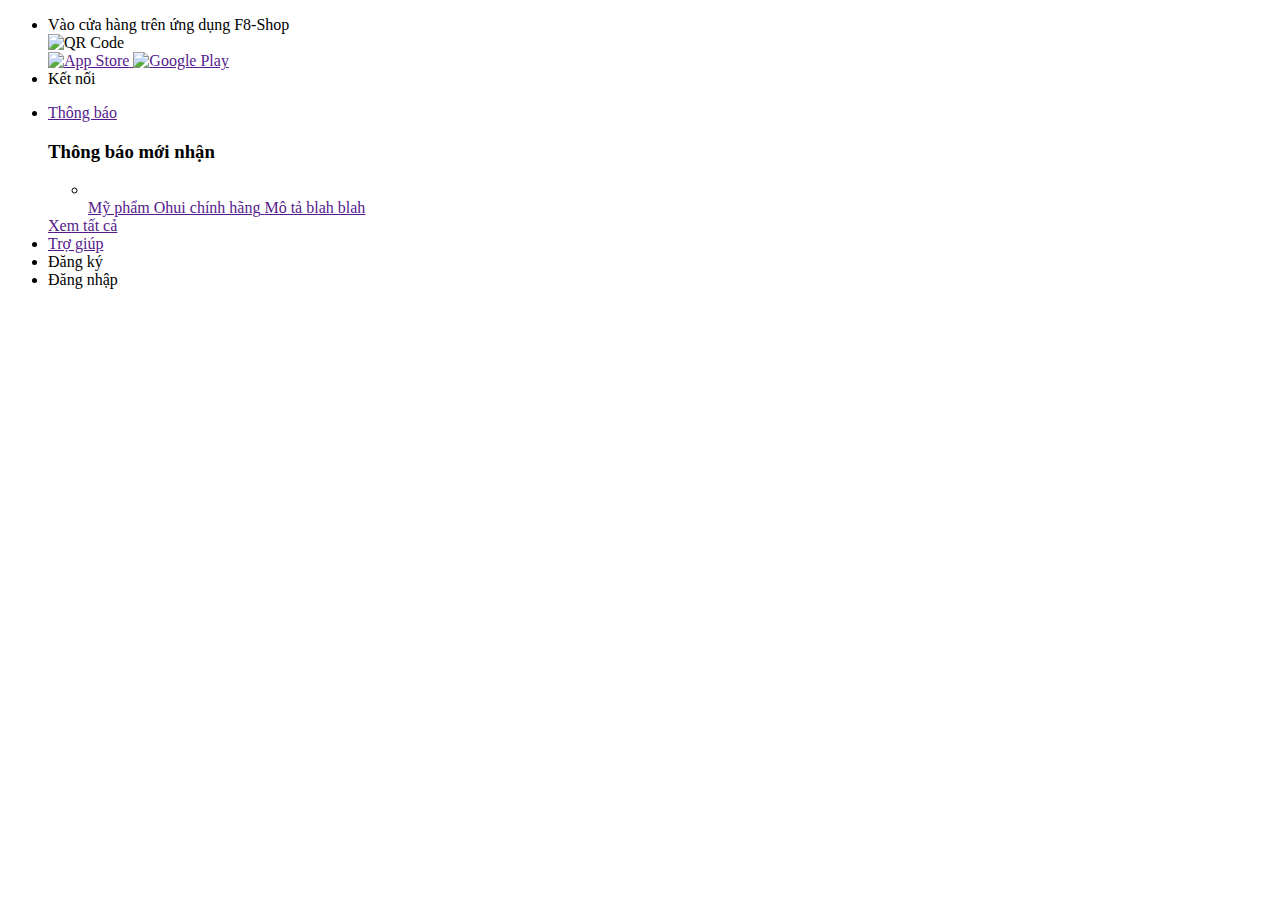
==== Shopee/index.html @ b5062e7a "Add files via upload" ====
<!DOCTYPE html>
<html lang="en">

<head>
    <meta charset="UTF-8">
    <meta http-equiv="X-UA-Compatible" content="IE=edge">
    <meta name="viewport" content="width=device-width, initial-scale=1.0">
    <title>Document</title>
    <link rel="stylesheet" href="https://cdnjs.cloudflare.com/ajax/libs/normalize/8.0.1/normalize.min.css"
        integrity="sha512-NhSC1YmyruXifcj/KFRWoC561YpHpc5Jtzgvbuzx5VozKpWvQ+4nXhPdFgmx8xqexRcpAglTj9sIBWINXa8x5w=="
        crossorigin="anonymous" referrerpolicy="no-referrer" />
    <link rel="preconnect" href="https://fonts.googleapis.com">
    <link rel="preconnect" href="https://fonts.gstatic.com" crossorigin>
    <link href="https://fonts.googleapis.com/css2?family=Roboto:wght@300;400;500;700&display=swap" rel="stylesheet">
    <link rel="stylesheet" href="./assests/fonts/fontawesome-free-6.1.2-web/css/all.css">
    <link rel="stylesheet" href="./assests/css/main.css">
    <link rel="stylesheet" href="./assests/css/base.css">
</head>

<body>
    <div class="app">
        <header class="header">
            <div class="grid">
                <nav class="header__navbar">
                    <ul class="header__navbar-list">
                        <li class="header__navbar-item header__navbar-item--has-qr header__navbar-item--separate">
                            Vào cửa hàng trên ứng dụng F8-Shop
                            <div class="header__qr">
                                <img src="./assests/img/qr_code.png" alt="QR Code" class="header__qr-img">

                                <div class="header__qr-apps">
                                    <a href="" class="header__qr-link">
                                        <img src="./assests/img/app_store.png" alt="App Store"
                                            class="header__qr-download-img">
                                    </a>
                                    <a href="" class="header__qr-link">
                                        <img src="./assests/img/google_play.png" alt="Google Play"
                                            class="header__qr-download-img">
                                    </a>
                                </div>
                            </div>
                        </li>
                        <li class="header__navbar-item">
                            <span class="header__navbar-title--no-pointer">Kết nối</span>
                            <a href="" class="header__navbar-icon-link">
                                <i class="header__navbar-icon fa-brands fa-facebook"></i>
                            </a>
                            <a href="" class="header__navbar-icon-link">
                                <i class="header__navbar-icon fa-brands fa-instagram"></i>
                            </a>
                        </li>
                    </ul>

                    <ul class="header__navbar-list">
                        <li class="header__navbar-item">
                            <a href="" class="header__navbar-item-link">
                                <i class="header__navbar-icon fa-solid fa-bell"></i>
                                Thông báo
                            </a>
                            <div class="header__notify">
                                <header class="header__notify-header">
                                    <h3>Thông báo mới nhận</h3>
                                </header>
                                <ul class="header__notify-list">
                                    <li class="header__notify-item header__notify-item--viewed">
                                        <a href="" class="header__notify-link">
                                            <img src="https://ohuihouse.com/wp-content/uploads/2022/05/E67E9FB6-C503-4767-A9C8-163BA6B793F6.jpeg"
                                                alt="" class="header__notify-img">
                                            <div class="header__notify-info">
                                                <span class="header__notify-name">Mỹ phẩm Ohui chính hãng</span>
                                                <span class="header__notify-description">Mô tả blah blah</span>
                                            </div>
                                        </a>
                                    </li>
                                </ul>
                                <footer class="header__notify-footer">
                                    <a href="" class="header__notify-footer-btn">Xem tất cả</a>
                                </footer>
                            </div>
                        </li>
                        <li class="header__navbar-item">
                            <a href="" class="header__navbar-item-link">
                                <i class="header__navbar-icon fa-solid fa-circle-question"></i>
                                Trợ giúp
                            </a>
                        </li>
                        <li class="header__navbar-item header__navbar-item--strong header__navbar-item--separate">
                            Đăng ký
                        </li>
                        <li class="header__navbar-item header__navbar-item--strong">
                            Đăng nhập
                        </li>
                    </ul>
                </nav>
            </div>
        </header>

        <div class="container">

        </div>

        <footer class="footer">

        </footer>
    </div>
</body>

</html>
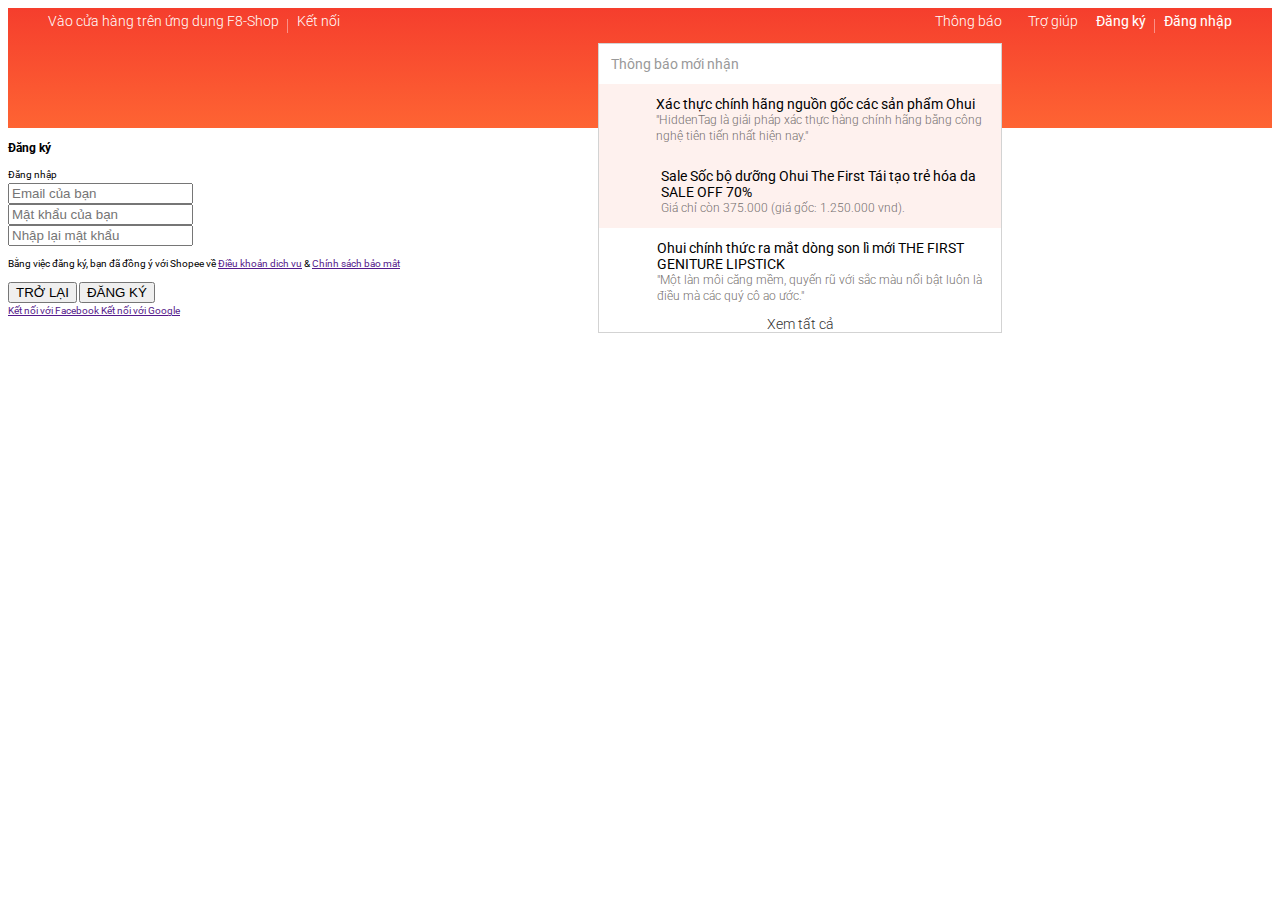
==== commit 6c702038: "Add files via upload" ====
--- a/Shopee/index.html
+++ b/Shopee/index.html
@@ -52,7 +52,7 @@
                     </ul>
 
                     <ul class="header__navbar-list">
-                        <li class="header__navbar-item">
+                        <li class="header__navbar-item header__navbar-item--has-notify">
                             <a href="" class="header__navbar-item-link">
                                 <i class="header__navbar-icon fa-solid fa-bell"></i>
                                 Thông báo
@@ -67,8 +67,34 @@
                                             <img src="https://ohuihouse.com/wp-content/uploads/2022/05/E67E9FB6-C503-4767-A9C8-163BA6B793F6.jpeg"
                                                 alt="" class="header__notify-img">
                                             <div class="header__notify-info">
-                                                <span class="header__notify-name">Mỹ phẩm Ohui chính hãng</span>
-                                                <span class="header__notify-description">Mô tả blah blah</span>
+                                                <span class="header__notify-name">Xác thực chính hãng nguồn gốc các sản
+                                                    phẩm Ohui</span>
+                                                <span class="header__notify-description">"HiddenTag là giải pháp xác
+                                                    thực hàng chính hãng bằng công nghệ tiên tiến nhất hiện nay."</span>
+                                            </div>
+                                        </a>
+                                    </li>
+                                    <li class="header__notify-item header__notify-item--viewed">
+                                        <a href="" class="header__notify-link">
+                                            <img src="https://ohuihouse.com/wp-content/uploads/2022/05/E67E9FB6-C503-4767-A9C8-163BA6B793F6.jpeg"
+                                                alt="" class="header__notify-img">
+                                            <div class="header__notify-info">
+                                                <span class="header__notify-name">Sale Sốc bộ dưỡng Ohui The First Tái
+                                                    tạo trẻ hóa da SALE OFF 70%</span>
+                                                <span class="header__notify-description">Giá chỉ còn 375.000 (giá gốc:
+                                                    1.250.000 vnd).</span>
+                                            </div>
+                                        </a>
+                                    </li>
+                                    <li class="header__notify-item">
+                                        <a href="" class="header__notify-link">
+                                            <img src="https://ohuihouse.com/wp-content/uploads/2022/05/E67E9FB6-C503-4767-A9C8-163BA6B793F6.jpeg"
+                                                alt="" class="header__notify-img">
+                                            <div class="header__notify-info">
+                                                <span class="header__notify-name">Ohui chính thức ra mắt dòng son lì mới
+                                                    THE FIRST GENITURE LIPSTICK</span>
+                                                <span class="header__notify-description">"Một làn môi căng mềm, quyến rũ
+                                                    với sắc màu nổi bật luôn là điều mà các quý cô ao ước."</span>
                                             </div>
                                         </a>
                                     </li>
@@ -103,6 +129,63 @@
 
         </footer>
     </div>
+
+    <div class="modal">
+        <div class="modal__overlay"></div>
+
+        <div class="modal__body">
+            <div class="auth-form">
+                <div class="auth-form__container">
+                    <div class="auth-form__header">
+                        <h3 class="auth-form__heading">Đăng ký</h3>
+                        <span class="auth-form__switch-btn">Đăng nhập</span>
+                    </div>
+
+                    <div class="auth-form__form">
+                        <div class="auth-form__group">
+                            <input type="email" class="auth-form__input" placeholder="Email của bạn">
+                        </div>
+                        <div class="auth-form__group">
+                            <input type="password" class="auth-form__input" class="auth-form__input"
+                                placeholder="Mật khẩu của bạn">
+                        </div>
+                        <div class="auth-form__group">
+                            <input type="password" class="auth-form__input" placeholder="Nhập lại mật khẩu">
+                        </div>
+                    </div>
+
+                    <div class="auth-form__aside">
+                        <p class="auth-form__policy-text">
+                            Bằng việc đăng ký, bạn đã đồng ý với Shopee về
+                            <a href="" class="auth-form__text-link">Điều khoản dịch vụ</a> &
+                            <a href="" class="auth-form__text-link">Chính sách bảo mật</a>
+                        </p>
+                    </div>
+
+                    <div class="auth-form__controls">
+                        <button class="btn auth-form__controls-back btn--normal">TRỞ LẠI</button>
+                        <button class="btn btn--primary">ĐĂNG KÝ</button>
+                    </div>
+                </div>
+
+                <div class="auth-form__socials">
+                    <a href="" class="auth-form__socials--facebook btn btn--size-s btn--with-icon">
+                        <i class="auth-form__socials-icon fa-brands fa-square-facebook"></i>
+                        <span class="auth-form__socials-title">
+                            Kết nối với Facebook
+                        </span>
+                    </a>
+                    <a href="" class="auth-form__socials--google btn btn--size-s btn--with-icon">
+                        <i class="auth-form__socials-icon fa-brands fa-google"></i>
+                        <span class="auth-form__socials-title">
+                            Kết nối với Google
+                        </span>
+                    </a>
+                </div>
+            </div>
+        </div>
+    </div>
+    </div>
 </body>
 
 </html>--- a/Shopee/assests/css/main.css
+++ b/Shopee/assests/css/main.css
@@ -0,0 +1,200 @@
+.header {
+    height: 120px;
+    background-image: linear-gradient(0, #fe6433, #f53e2d);
+}
+
+.header__navbar {
+    display: flex;
+    justify-content: space-between;
+}
+
+.header__navbar-list {
+    list-style: none;
+    padding-left: 0;
+    margin-top: 4px;
+}
+
+.header__navbar-item {
+    margin: 0 8px;
+    position: relative;
+    min-height: 26px;
+}
+
+.header__navbar-item--has-qr:hover .header__qr {
+    display: block;
+}
+
+.header__navbar-item,
+.header__navbar-item-link {
+    display: inline-block;
+    font-size: 1.4rem;
+    color: var(--white-color);
+    text-decoration: none;
+    font-weight: 300;
+}
+
+.header__navbar-item:hover,
+.header__navbar-icon:hover,
+.header__navbar-item-link:hover {
+    cursor: pointer;
+    color: rgba(255, 255, 255, 0.7);
+}
+
+.header__navbar-item,
+.header__navbar-item-link,
+.header__navbar-icon-link {
+    display: inline-block;
+    align-items: center;
+}
+
+.header__navbar-item--strong {
+    font-weight: 420;
+}
+
+.header__navbar-item--separate::after {
+    content: "";
+    display: block;
+    position: absolute;
+    border-left: 1px solid #FB9086;
+    height: 14px;
+    right: -9px;
+    top: 50%;
+    transform: translateY(-50%);
+}
+
+.header__navbar-icon-link,
+.header__navbar-icon-link {
+    color: var(--white-color);
+    text-decoration: none;
+}
+
+.header__navbar-icon {
+    font-size: 1.8rem;
+    margin: 0 4px;
+}
+
+.header__navbar-title--no-pointer {
+    cursor: text;
+    color: var(--white-color);
+}
+
+.header__qr {
+    background-color: var(--white-color);
+    width: 186px;
+    position: absolute;
+    left: 0;
+    top: 118%;
+    padding: 8px;
+    border-radius: 2px;
+    display: none;
+    animation: fadeIn ease-in 0.3s;
+}
+
+.header__qr:before {
+    position: absolute;
+    left: 0;
+    top: -16px;
+    width: 100%;
+    height: 20px;
+    content: "";
+    display: block;
+}
+
+.header__qr-img {
+    width: 100%;
+}
+
+.header__qr-apps {
+    display: flex;
+    justify-content: space-between;
+}
+
+.header__qr-link:nth-child(1) {
+    margin-left: 11px;
+}
+
+.header__qr-link:nth-child(2) {
+    margin-right: 11px;
+}
+
+.header__qr-download-img {
+    height: 16px;
+}
+
+.header__notify {
+    position: absolute;
+    right: 0;
+    top: 118%;
+    width: 404px;
+    border: 1px solid #d3d3d3;
+    background-color: var(--white-color);
+}
+
+.header__notify-header {
+    height: 40px;
+    background-color: var(--white-color);
+}
+
+.header__notify-header h3 {
+    color: #999;
+    margin: 0 0 0 12px;
+    font-weight: 400;
+    font-size: 1.4rem;
+    line-height: 40px;
+}
+
+.header__notify-list {
+    padding-left: 0;
+}
+
+.header__notify-item {
+    display: flex;
+}
+
+.header__notify-item:hover {
+    background-color: #f7f7f7;
+}
+
+.header__notify-item--viewed {
+    background-color: rgba(238, 75, 43, 0.08);
+}
+
+.header__notify-link {
+    display: flex;
+    width: 100%;
+    padding: 12px;
+    text-decoration: none;
+}
+
+.header__notify-img {
+    width: 48px;
+    object-fit: contain;
+}
+
+.header__notify-info {
+    margin-left: 12px;
+}
+
+.header__notify-name {
+    display: block;
+    font-size: 1.4rem;
+    color: var(--black-color);
+    font-weight: 400;
+}
+
+.header__notify-description {
+    display: block;
+    font-size: 1.2rem;
+    line-height: 1.6rem;
+    color: #756f6e;
+}
+
+.header__notify-footer {
+    text-align: center;
+}
+
+.header__notify-footer-btn {
+    text-decoration: none;
+    color: var(--text-color);
+    padding: 16px 16px;
+}--- a/Shopee/assests/css/base.css
+++ b/Shopee/assests/css/base.css
@@ -0,0 +1,42 @@
+:root {
+    --primary-color: #ee4d2d;
+    --white-color: #fff;
+    --black-color: #000;
+    --text-color: #333;
+}
+
+* {
+    box-sizing: inherit;
+}
+
+html {
+    font-size: 62.5%;
+    line-height: 1.6rem;
+    font-family: 'Roboto', sans-serif;
+    box-sizing: border-box;
+}
+
+.grid {
+    width: 1200px;
+    max-width: 100%;
+    margin: 0 auto;
+}
+
+.grid_full-width {
+    width: 100%;
+}
+
+.grid__row {
+    display: flex;
+    flex-wrap: wrap;
+}
+
+@keyframes fadeIn {
+    from {
+        opacity: 0;
+    }
+
+    to {
+        opacity: 1;
+    }
+}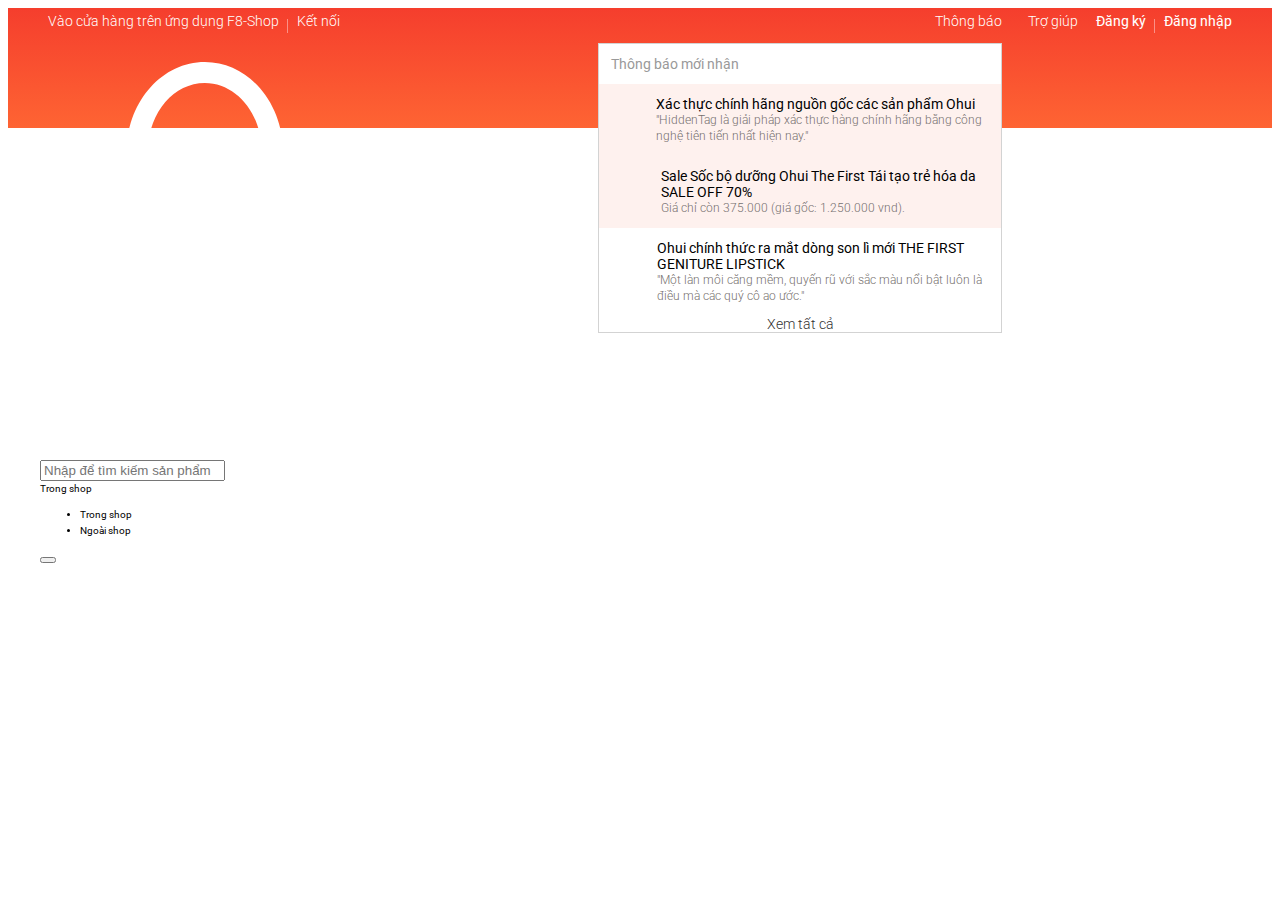
==== commit 97e0ebbb: "Add files via upload" ====
--- a/Shopee/index.html
+++ b/Shopee/index.html
@@ -118,6 +118,43 @@
                         </li>
                     </ul>
                 </nav>
+
+                <div class="header-with-search">
+                    <div class="header__logo">
+                        <svg class="header__logo-img" viewBox="0 0 192 65">
+                            <g fill-rule="evenodd">
+                                <path fill="#fff"
+                                    d="M35.6717403 44.953764c-.3333497 2.7510509-2.0003116 4.9543414-4.5823845 6.0575984-1.4379707.6145919-3.36871.9463856-4.896954.8421628-2.3840266-.0911143-4.6237865-.6708937-6.6883352-1.7307424-.7375522-.3788551-1.8370513-1.1352759-2.6813095-1.8437757-.213839-.1790053-.239235-.2937577-.0977428-.4944671.0764015-.1151823.2172535-.3229831.5286218-.7791994.45158-.6616533.5079208-.7446018.5587128-.8221779.14448-.2217688.3792333-.2411091.6107855-.0588804.0243289.0189105.0243289.0189105.0426824.0333083.0379873.0294402.0379873.0294402.1276204.0990653.0907002.0706996.14448.1123887.166248.1287205 2.2265285 1.7438508 4.8196989 2.7495466 7.4376251 2.8501162 3.6423042-.0496401 6.2615109-1.6873341 6.7308041-4.2020035.5160305-2.7675977-1.6565047-5.1582742-5.9070334-6.4908212-1.329344-.4166762-4.6895175-1.7616869-5.3090528-2.1250697-2.9094471-1.7071043-4.2697358-3.9430584-4.0763845-6.7048539.296216-3.8283059 3.8501677-6.6835796 8.340785-6.702705 2.0082079-.004083 4.0121475.4132378 5.937338 1.2244562.6816382.2873109 1.8987274.9496089 2.3189359 1.2633517.2420093.1777159.2898136.384872.1510957.60836-.0774686.12958-.2055158.3350171-.4754821.7632974l-.0029878.0047276c-.3553311.5640922-.3664286.5817134-.447952.7136572-.140852.2144625-.3064598.2344475-.5604202.0732783-2.0600669-1.3839063-4.3437898-2.0801572-6.8554368-2.130442-3.126914.061889-5.4706057 1.9228561-5.6246892 4.4579402-.0409751 2.2896772 1.676352 3.9613243 5.3858811 5.2358503 7.529819 2.4196871 10.4113092 5.25648 9.869029 9.7292478M26.3725216 5.42669372c4.9022893 0 8.8982174 4.65220288 9.0851664 10.47578358H17.2875686c.186949-5.8235807 4.1828771-10.47578358 9.084953-10.47578358m25.370857 11.57065968c0-.6047069-.4870064-1.0948761-1.0875481-1.0948761h-11.77736c-.28896-7.68927544-5.7774923-13.82058185-12.5059489-13.82058185-6.7282432 0-12.2167755 6.13130641-12.5057355 13.82058185l-11.79421958.0002149c-.59136492.0107446-1.06748731.4968309-1.06748731 1.0946612 0 .0285807.00106706.0569465.00320118.0848825H.99995732l1.6812605 37.0613963c.00021341.1031483.00405483.2071562.01173767.3118087.00170729.0236381.003628.0470614.00554871.0704847l.00362801.0782207.00405483.004083c.25545428 2.5789222 2.12707837 4.6560709 4.67201764 4.7519129l.00576212.0055872h37.4122078c.0177132.0002149.0354264.0004298.0531396.0004298.0177132 0 .0354264-.0002149.0531396-.0004298h.0796027l.0017073-.0015043c2.589329-.0706995 4.6867431-2.1768587 4.9082648-4.787585l.0012805-.0012893.0017073-.0350275c.0021341-.0275062.0040548-.0547975.0057621-.0823037.0040548-.065757.0068292-.1312992.0078963-.1964115l1.8344904-37.207738h-.0012805c.001067-.0186956.0014939-.0376062.0014939-.0565167M176.465457 41.1518926c.720839-2.3512494 2.900423-3.9186779 5.443734-3.9186779 2.427686 0 4.739107 1.6486899 5.537598 3.9141989l.054826.1556978h-11.082664l.046506-.1512188zm13.50267 3.4063683c.014933.0006399.014933.0006399.036906.0008531.021973-.0002132.021973-.0002132.044372-.0008531.53055-.0243144.950595-.4766911.950595-1.0271786 0-.0266606-.000853-.0496953-.00256-.0865936.000427-.0068251.000427-.020262.000427-.0635588 0-5.1926268-4.070748-9.4007319-9.09145-9.4007319-5.020488 0-9.091235 4.2081051-9.091235 9.4007319 0 .3871116.022399.7731567.067838 1.1568557l.00256.0204753.01408.1013102c.250022 1.8683731 1.047233 3.5831812 2.306302 4.9708108-.00064-.0006399.00064.0006399.007253.0078915 1.396026 1.536289 3.291455 2.5833031 5.393601 2.9748936l.02752.0053321v-.0027727l.13653.0228215c.070186.0119439.144211.0236746.243409.039031 2.766879.332724 5.221231-.0661182 7.299484-1.1127057.511777-.2578611.971928-.5423827 1.37064-.8429007.128211-.0968312.243622-.1904632.34346-.2781231.051412-.0452164.092372-.083181.114131-.1051493.468898-.4830897.498124-.6543572.215249-1.0954297-.31146-.4956734-.586228-.9179769-.821744-1.2675504-.082345-.1224254-.154023-.2267215-.214396-.3133151-.033279-.0475624-.033279-.0475624-.054399-.0776356-.008319-.0117306-.008319-.0117306-.013866-.0191956l-.00256-.0038391c-.256208-.3188605-.431565-.3480805-.715933-.0970445-.030292.0268739-.131624.1051493-.14997.1245582-1.999321 1.775381-4.729508 2.3465571-7.455854 1.7760208-.507724-.1362888-.982595-.3094759-1.419919-.5184948-1.708127-.8565509-2.918343-2.3826022-3.267563-4.1490253l-.02752-.1394881h13.754612zM154.831964 41.1518926c.720831-2.3512494 2.900389-3.9186779 5.44367-3.9186779 2.427657 0 4.739052 1.6486899 5.537747 3.9141989l.054612.1556978h-11.082534l.046505-.1512188zm13.502512 3.4063683c.015146.0006399.015146.0006399.037118.0008531.02176-.0002132.02176-.0002132.044159-.0008531.530543-.0243144.950584-.4766911.950584-1.0271786 0-.0266606-.000854-.0496953-.00256-.0865936.000426-.0068251.000426-.020262.000426-.0635588 0-5.1926268-4.070699-9.4007319-9.091342-9.4007319-5.020217 0-9.091343 4.2081051-9.091343 9.4007319 0 .3871116.022826.7731567.068051 1.1568557l.00256.0204753.01408.1013102c.250019 1.8683731 1.04722 3.5831812 2.306274 4.9708108-.00064-.0006399.00064.0006399.007254.0078915 1.396009 1.536289 3.291417 2.5833031 5.393538 2.9748936l.027519.0053321v-.0027727l.136529.0228215c.070184.0119439.144209.0236746.243619.039031 2.766847.332724 5.22117-.0661182 7.299185-1.1127057.511771-.2578611.971917-.5423827 1.370624-.8429007.128209-.0968312.243619-.1904632.343456-.2781231.051412-.0452164.09237-.083181.11413-.1051493.468892-.4830897.498118-.6543572.215246-1.0954297-.311457-.4956734-.586221-.9179769-.821734-1.2675504-.082344-.1224254-.154022-.2267215-.21418-.3133151-.033492-.0475624-.033492-.0475624-.054612-.0776356-.008319-.0117306-.008319-.0117306-.013866-.0191956l-.002346-.0038391c-.256419-.3188605-.431774-.3480805-.716138-.0970445-.030292.0268739-.131623.1051493-.149969.1245582-1.999084 1.775381-4.729452 2.3465571-7.455767 1.7760208-.507717-.1362888-.982582-.3094759-1.419902-.5184948-1.708107-.8565509-2.918095-2.3826022-3.267311-4.1490253l-.027733-.1394881h13.754451zM138.32144123 49.7357905c-3.38129629 0-6.14681004-2.6808521-6.23169343-6.04042014v-.31621743c.08401943-3.35418649 2.85039714-6.03546919 6.23169343-6.03546919 3.44242097 0 6.23320537 2.7740599 6.23320537 6.1960534 0 3.42199346-2.7907844 6.19605336-6.23320537 6.19605336m.00172791-15.67913203c-2.21776751 0-4.33682838.7553485-6.03989586 2.140764l-.19352548.1573553V34.6208558c0-.4623792-.0993546-.56419733-.56740117-.56419733h-2.17651376c-.47409424 0-.56761716.09428403-.56761716.56419733v27.6400724c0 .4539841.10583425.5641973.56761716.5641973h2.17651376c.46351081 0 .56740117-.1078454.56740117-.5641973V50.734168l.19352548.1573553c1.70328347 1.3856307 3.82234434 2.1409792 6.03989586 2.1409792 5.27140956 0 9.54473746-4.2479474 9.54473746-9.48802964 0-5.239867-4.2733279-9.48781439-9.54473746-9.48781439M115.907646 49.5240292c-3.449458 0-6.245805-2.7496948-6.245805-6.1425854 0-3.3928907 2.79656-6.1427988 6.245805-6.1427988 3.448821 0 6.24538 2.7499081 6.24538 6.1427988 0 3.3926772-2.796346 6.1425854-6.24538 6.1425854m.001914-15.5438312c-5.28187 0-9.563025 4.2112903-9.563025 9.4059406 0 5.1944369 4.281155 9.4059406 9.563025 9.4059406 5.281657 0 9.562387-4.2115037 9.562387-9.4059406 0-5.1946503-4.280517-9.4059406-9.562387-9.4059406M94.5919049 34.1890939c-1.9281307 0-3.7938902.6198995-5.3417715 1.7656047l-.188189.1393105V23.2574169c0-.4254677-.1395825-.5643476-.5649971-.5643476h-2.2782698c-.4600414 0-.5652122.1100273-.5652122.5643476v29.2834155c0 .443339.1135587.5647782.5652122.5647782h2.2782698c.4226187 0 .5649971-.1457701.5649971-.5647782v-9.5648406c.023658-3.011002 2.4931278-5.4412923 5.5299605-5.4412923 3.0445753 0 5.516841 2.4421328 5.5297454 5.4630394v9.5430935c0 .4844647.0806524.5645628.5652122.5645628h2.2726775c.481764 0 .565212-.0824666.565212-.5645628v-9.5710848c-.018066-4.8280677-4.0440197-8.7806537-8.9328471-8.7806537M62.8459442 47.7938061l-.0053397.0081519c-.3248668.4921188-.4609221.6991347-.5369593.8179812-.2560916.3812097-.224267.551113.1668119.8816949.91266.7358184 2.0858968 1.508535 2.8774525 1.8955369 2.2023021 1.076912 4.5810275 1.646045 7.1017886 1.6975309 1.6283921.0821628 3.6734936-.3050536 5.1963734-.9842376 2.7569891-1.2298679 4.5131066-3.6269626 4.8208863-6.5794607.4985136-4.7841067-2.6143125-7.7747902-10.6321784-10.1849709l-.0021359-.0006435c-3.7356476-1.2047686-5.4904836-2.8064071-5.4911243-5.0426086.1099976-2.4715346 2.4015793-4.3179454 5.4932602-4.4331449 2.4904317.0062212 4.6923065.6675996 6.8557356 2.0598624.4562232.2767364.666607.2256796.9733188-.172263.035242-.0587797.1332787-.2012238.543367-.790093l.0012815-.0019308c.3829626-.5500403.5089793-.7336731.5403767-.7879478.258441-.4863266.2214903-.6738208-.244985-1.0046173-.459427-.3290803-1.7535544-1.0024722-2.4936356-1.2978721-2.0583439-.8211991-4.1863175-1.2199998-6.3042524-1.1788111-4.8198184.1046878-8.578747 3.2393171-8.8265087 7.3515337-.1572005 2.9703036 1.350301 5.3588174 4.5000778 7.124567.8829712.4661613 4.1115618 1.6865902 5.6184225 2.1278667 4.2847814 1.2547527 6.5186944 3.5630343 6.0571315 6.2864205-.4192725 2.4743234-3.0117991 4.1199394-6.6498372 4.2325647-2.6382344-.0549182-5.2963324-1.0217793-7.6043603-2.7562084-.0115337-.0083664-.0700567-.0519149-.1779185-.1323615-.1516472-.1130543-.1516472-.1130543-.1742875-.1300017-.4705335-.3247898-.7473431-.2977598-1.0346184.1302162-.0346012.0529875-.3919333.5963776-.5681431.8632459">
+                                </path>
+                            </g>
+                        </svg>
+                    </div>
+
+                    <div class="header__search">
+                        <input type="text" class="header__search-input" placeholder="Nhập để tìm kiếm sản phẩm">
+                        <div class="header__search-select">
+                            <span class="header__search-select-label">Trong shop</span>
+                            <i class="header__search-select-icon fa-solid fa-angle-down"></i>
+                            <ul class="header__search-option">
+                                <li class="header__search-option-item header__search-option-item--active">
+                                    <span>Trong shop</span>
+                                    <i class="fa-solid fa-check"></i>
+                                </li>
+                                <li class="header__search-option-item">
+                                    <span>Ngoài shop</span>
+                                    <i class="fa-solid fa-check"></i>
+                                </li>
+                            </ul>
+                        </div>
+                        <button class="header__search-btn">
+                            <i class="header__search-btn-icon fa-solid fa-magnifying-glass"></i>
+                        </button>
+                    </div>
+
+                    <div class="header__cart">
+                        <i class="header__cart-icon fa-solid fa-cart-shopping"></i>
+                    </div>
+                </div>
             </div>
         </header>
 
@@ -130,7 +167,7 @@
         </footer>
     </div>
 
-    <div class="modal">
+    <!-- <div class="modal">
         <div class="modal__overlay"></div>
 
         <div class="modal__body">
@@ -163,7 +200,7 @@
                     </div>
 
                     <div class="auth-form__controls">
-                        <button class="btn auth-form__controls-back btn--normal">TRỞ LẠI</button>
+                        <button class="btn btn--normal auth-form__controls-back">TRỞ LẠI</button>
                         <button class="btn btn--primary">ĐĂNG KÝ</button>
                     </div>
                 </div>
@@ -183,9 +220,55 @@
                     </a>
                 </div>
             </div>
+
+            <div class="auth-form">
+                <div class="auth-form__container">
+                    <div class="auth-form__header">
+                        <h3 class="auth-form__heading">Đăng nhập</h3>
+                        <span class="auth-form__switch-btn">Đăng ký</span>
+                    </div>
+
+                    <div class="auth-form__form">
+                        <div class="auth-form__group">
+                            <input type="email" class="auth-form__input" placeholder="Email của bạn">
+                        </div>
+                        <div class="auth-form__group">
+                            <input type="password" class="auth-form__input" class="auth-form__input"
+                                placeholder="Mật khẩu của bạn">
+                        </div>
+                    </div>
+
+                    <div class="auth-form__aside">
+                        <div class="auth-form__help">
+                            <a href="" class="auth-form__help-link auth-form__help-link-forgot">Quên mật khẩu</a>
+                            <span class="auth-form__help-separate"></span>
+                            <a href="" class="auth-form__help-link">Cần trợ giúp?</a>
+                        </div>
+                    </div>
+
+                    <div class="auth-form__controls">
+                        <button class="btn btn--normal auth-form__controls-back">TRỞ LẠI</button>
+                        <button class="btn btn--primary">ĐĂNG NHẬP</button>
+                    </div>
+                </div>
+
+                <div class="auth-form__socials">
+                    <a href="" class="auth-form__socials--facebook btn btn--size-s btn--with-icon">
+                        <i class="auth-form__socials-icon fa-brands fa-square-facebook"></i>
+                        <span class="auth-form__socials-title">
+                            Kết nối với Facebook
+                        </span>
+                    </a>
+                    <a href="" class="auth-form__socials--google btn btn--size-s btn--with-icon">
+                        <i class="auth-form__socials-icon fa-brands fa-google"></i>
+                        <span class="auth-form__socials-title">
+                            Kết nối với Google
+                        </span>
+                    </a>
+                </div>
+            </div>
         </div>
-    </div>
-    </div>
+    </div> -->
 </body>
 
 </html>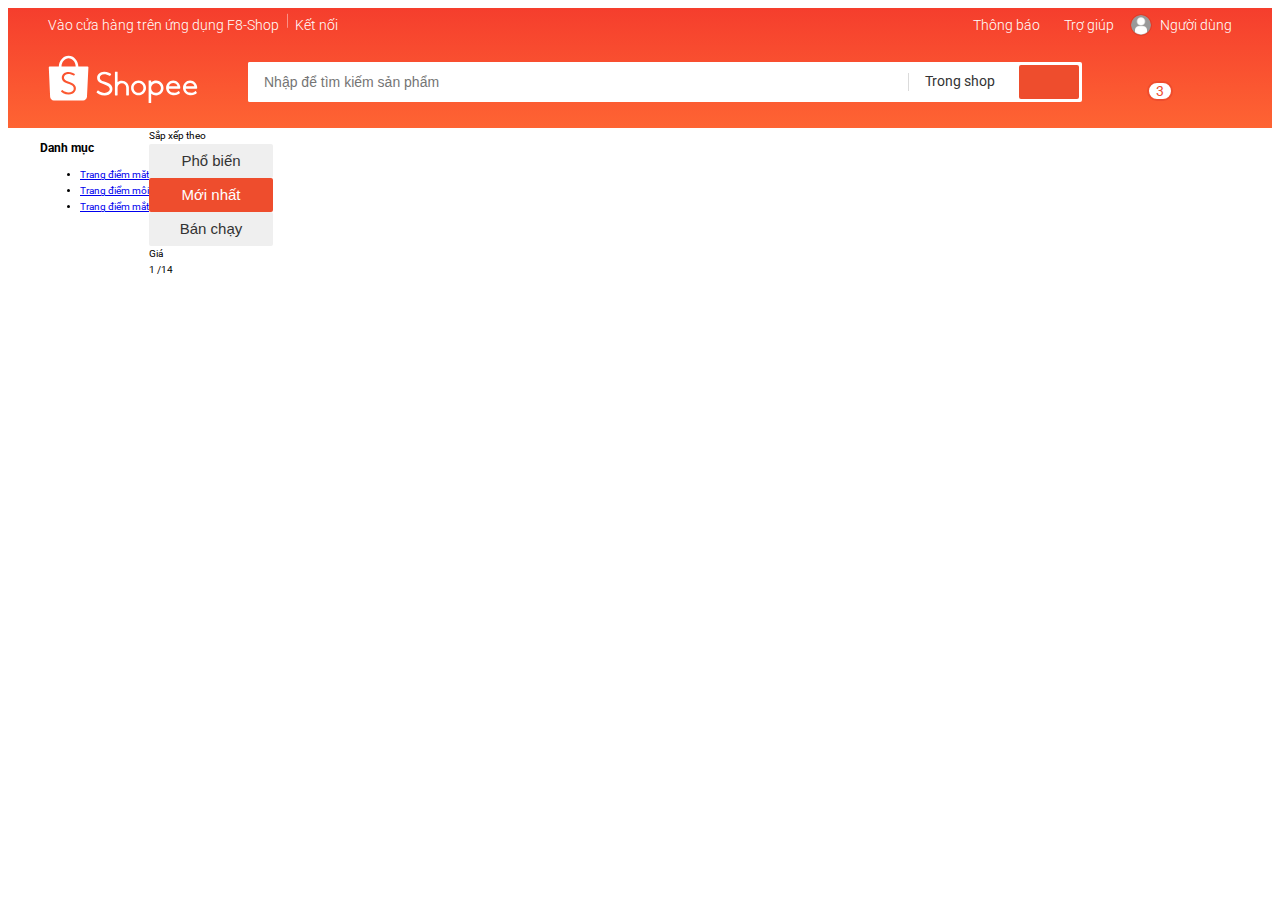
==== commit dff0bdad: "Add files via upload" ====
--- a/Shopee/index.html
+++ b/Shopee/index.html
@@ -54,7 +54,7 @@
                     <ul class="header__navbar-list">
                         <li class="header__navbar-item header__navbar-item--has-notify">
                             <a href="" class="header__navbar-item-link">
-                                <i class="header__navbar-icon fa-solid fa-bell"></i>
+                                <i class="header__navbar-icon fa-regular fa-bell"></i>
                                 Thông báo
                             </a>
                             <div class="header__notify">
@@ -110,28 +110,58 @@
                                 Trợ giúp
                             </a>
                         </li>
-                        <li class="header__navbar-item header__navbar-item--strong header__navbar-item--separate">
-                            Đăng ký
-                        </li>
-                        <li class="header__navbar-item header__navbar-item--strong">
-                            Đăng nhập
+                        <!-- <li class="header__navbar-item header__navbar-item--strong header__navbar-item--separate">Đăng
+                            ký</li>
+                        <li class="header__navbar-item header__navbar-item--strong">Đăng nhập</li> -->
+                        <li class="header__navbar-item header__navbar-user">
+                            <img src="./assests/img/user.png" alt="" class="header__navbar-user-img">
+                            <span class="header__navbar-user-name">Người dùng</span>
+                            <ul class="header__navbar-user-menu">
+                                <li class="header__navbar-user-item">
+                                    <a href="">Tài khoản của tôi</a>
+                                </li>
+                                <li class="header__navbar-user-item">
+                                    <a href="">Địa chỉ của tôi</a>
+                                </li>
+                                <li class="header__navbar-user-item">
+                                    <a href="">Đơn mua</a>
+                                </li>
+                                <li class="header__navbar-user-item header__navbar-user-item--separate">
+                                    <a href="">Đăng xuất</a>
+                                </li>
+                            </ul>
                         </li>
                     </ul>
                 </nav>
 
                 <div class="header-with-search">
                     <div class="header__logo">
-                        <svg class="header__logo-img" viewBox="0 0 192 65">
-                            <g fill-rule="evenodd">
-                                <path fill="#fff"
-                                    d="M35.6717403 44.953764c-.3333497 2.7510509-2.0003116 4.9543414-4.5823845 6.0575984-1.4379707.6145919-3.36871.9463856-4.896954.8421628-2.3840266-.0911143-4.6237865-.6708937-6.6883352-1.7307424-.7375522-.3788551-1.8370513-1.1352759-2.6813095-1.8437757-.213839-.1790053-.239235-.2937577-.0977428-.4944671.0764015-.1151823.2172535-.3229831.5286218-.7791994.45158-.6616533.5079208-.7446018.5587128-.8221779.14448-.2217688.3792333-.2411091.6107855-.0588804.0243289.0189105.0243289.0189105.0426824.0333083.0379873.0294402.0379873.0294402.1276204.0990653.0907002.0706996.14448.1123887.166248.1287205 2.2265285 1.7438508 4.8196989 2.7495466 7.4376251 2.8501162 3.6423042-.0496401 6.2615109-1.6873341 6.7308041-4.2020035.5160305-2.7675977-1.6565047-5.1582742-5.9070334-6.4908212-1.329344-.4166762-4.6895175-1.7616869-5.3090528-2.1250697-2.9094471-1.7071043-4.2697358-3.9430584-4.0763845-6.7048539.296216-3.8283059 3.8501677-6.6835796 8.340785-6.702705 2.0082079-.004083 4.0121475.4132378 5.937338 1.2244562.6816382.2873109 1.8987274.9496089 2.3189359 1.2633517.2420093.1777159.2898136.384872.1510957.60836-.0774686.12958-.2055158.3350171-.4754821.7632974l-.0029878.0047276c-.3553311.5640922-.3664286.5817134-.447952.7136572-.140852.2144625-.3064598.2344475-.5604202.0732783-2.0600669-1.3839063-4.3437898-2.0801572-6.8554368-2.130442-3.126914.061889-5.4706057 1.9228561-5.6246892 4.4579402-.0409751 2.2896772 1.676352 3.9613243 5.3858811 5.2358503 7.529819 2.4196871 10.4113092 5.25648 9.869029 9.7292478M26.3725216 5.42669372c4.9022893 0 8.8982174 4.65220288 9.0851664 10.47578358H17.2875686c.186949-5.8235807 4.1828771-10.47578358 9.084953-10.47578358m25.370857 11.57065968c0-.6047069-.4870064-1.0948761-1.0875481-1.0948761h-11.77736c-.28896-7.68927544-5.7774923-13.82058185-12.5059489-13.82058185-6.7282432 0-12.2167755 6.13130641-12.5057355 13.82058185l-11.79421958.0002149c-.59136492.0107446-1.06748731.4968309-1.06748731 1.0946612 0 .0285807.00106706.0569465.00320118.0848825H.99995732l1.6812605 37.0613963c.00021341.1031483.00405483.2071562.01173767.3118087.00170729.0236381.003628.0470614.00554871.0704847l.00362801.0782207.00405483.004083c.25545428 2.5789222 2.12707837 4.6560709 4.67201764 4.7519129l.00576212.0055872h37.4122078c.0177132.0002149.0354264.0004298.0531396.0004298.0177132 0 .0354264-.0002149.0531396-.0004298h.0796027l.0017073-.0015043c2.589329-.0706995 4.6867431-2.1768587 4.9082648-4.787585l.0012805-.0012893.0017073-.0350275c.0021341-.0275062.0040548-.0547975.0057621-.0823037.0040548-.065757.0068292-.1312992.0078963-.1964115l1.8344904-37.207738h-.0012805c.001067-.0186956.0014939-.0376062.0014939-.0565167M176.465457 41.1518926c.720839-2.3512494 2.900423-3.9186779 5.443734-3.9186779 2.427686 0 4.739107 1.6486899 5.537598 3.9141989l.054826.1556978h-11.082664l.046506-.1512188zm13.50267 3.4063683c.014933.0006399.014933.0006399.036906.0008531.021973-.0002132.021973-.0002132.044372-.0008531.53055-.0243144.950595-.4766911.950595-1.0271786 0-.0266606-.000853-.0496953-.00256-.0865936.000427-.0068251.000427-.020262.000427-.0635588 0-5.1926268-4.070748-9.4007319-9.09145-9.4007319-5.020488 0-9.091235 4.2081051-9.091235 9.4007319 0 .3871116.022399.7731567.067838 1.1568557l.00256.0204753.01408.1013102c.250022 1.8683731 1.047233 3.5831812 2.306302 4.9708108-.00064-.0006399.00064.0006399.007253.0078915 1.396026 1.536289 3.291455 2.5833031 5.393601 2.9748936l.02752.0053321v-.0027727l.13653.0228215c.070186.0119439.144211.0236746.243409.039031 2.766879.332724 5.221231-.0661182 7.299484-1.1127057.511777-.2578611.971928-.5423827 1.37064-.8429007.128211-.0968312.243622-.1904632.34346-.2781231.051412-.0452164.092372-.083181.114131-.1051493.468898-.4830897.498124-.6543572.215249-1.0954297-.31146-.4956734-.586228-.9179769-.821744-1.2675504-.082345-.1224254-.154023-.2267215-.214396-.3133151-.033279-.0475624-.033279-.0475624-.054399-.0776356-.008319-.0117306-.008319-.0117306-.013866-.0191956l-.00256-.0038391c-.256208-.3188605-.431565-.3480805-.715933-.0970445-.030292.0268739-.131624.1051493-.14997.1245582-1.999321 1.775381-4.729508 2.3465571-7.455854 1.7760208-.507724-.1362888-.982595-.3094759-1.419919-.5184948-1.708127-.8565509-2.918343-2.3826022-3.267563-4.1490253l-.02752-.1394881h13.754612zM154.831964 41.1518926c.720831-2.3512494 2.900389-3.9186779 5.44367-3.9186779 2.427657 0 4.739052 1.6486899 5.537747 3.9141989l.054612.1556978h-11.082534l.046505-.1512188zm13.502512 3.4063683c.015146.0006399.015146.0006399.037118.0008531.02176-.0002132.02176-.0002132.044159-.0008531.530543-.0243144.950584-.4766911.950584-1.0271786 0-.0266606-.000854-.0496953-.00256-.0865936.000426-.0068251.000426-.020262.000426-.0635588 0-5.1926268-4.070699-9.4007319-9.091342-9.4007319-5.020217 0-9.091343 4.2081051-9.091343 9.4007319 0 .3871116.022826.7731567.068051 1.1568557l.00256.0204753.01408.1013102c.250019 1.8683731 1.04722 3.5831812 2.306274 4.9708108-.00064-.0006399.00064.0006399.007254.0078915 1.396009 1.536289 3.291417 2.5833031 5.393538 2.9748936l.027519.0053321v-.0027727l.136529.0228215c.070184.0119439.144209.0236746.243619.039031 2.766847.332724 5.22117-.0661182 7.299185-1.1127057.511771-.2578611.971917-.5423827 1.370624-.8429007.128209-.0968312.243619-.1904632.343456-.2781231.051412-.0452164.09237-.083181.11413-.1051493.468892-.4830897.498118-.6543572.215246-1.0954297-.311457-.4956734-.586221-.9179769-.821734-1.2675504-.082344-.1224254-.154022-.2267215-.21418-.3133151-.033492-.0475624-.033492-.0475624-.054612-.0776356-.008319-.0117306-.008319-.0117306-.013866-.0191956l-.002346-.0038391c-.256419-.3188605-.431774-.3480805-.716138-.0970445-.030292.0268739-.131623.1051493-.149969.1245582-1.999084 1.775381-4.729452 2.3465571-7.455767 1.7760208-.507717-.1362888-.982582-.3094759-1.419902-.5184948-1.708107-.8565509-2.918095-2.3826022-3.267311-4.1490253l-.027733-.1394881h13.754451zM138.32144123 49.7357905c-3.38129629 0-6.14681004-2.6808521-6.23169343-6.04042014v-.31621743c.08401943-3.35418649 2.85039714-6.03546919 6.23169343-6.03546919 3.44242097 0 6.23320537 2.7740599 6.23320537 6.1960534 0 3.42199346-2.7907844 6.19605336-6.23320537 6.19605336m.00172791-15.67913203c-2.21776751 0-4.33682838.7553485-6.03989586 2.140764l-.19352548.1573553V34.6208558c0-.4623792-.0993546-.56419733-.56740117-.56419733h-2.17651376c-.47409424 0-.56761716.09428403-.56761716.56419733v27.6400724c0 .4539841.10583425.5641973.56761716.5641973h2.17651376c.46351081 0 .56740117-.1078454.56740117-.5641973V50.734168l.19352548.1573553c1.70328347 1.3856307 3.82234434 2.1409792 6.03989586 2.1409792 5.27140956 0 9.54473746-4.2479474 9.54473746-9.48802964 0-5.239867-4.2733279-9.48781439-9.54473746-9.48781439M115.907646 49.5240292c-3.449458 0-6.245805-2.7496948-6.245805-6.1425854 0-3.3928907 2.79656-6.1427988 6.245805-6.1427988 3.448821 0 6.24538 2.7499081 6.24538 6.1427988 0 3.3926772-2.796346 6.1425854-6.24538 6.1425854m.001914-15.5438312c-5.28187 0-9.563025 4.2112903-9.563025 9.4059406 0 5.1944369 4.281155 9.4059406 9.563025 9.4059406 5.281657 0 9.562387-4.2115037 9.562387-9.4059406 0-5.1946503-4.280517-9.4059406-9.562387-9.4059406M94.5919049 34.1890939c-1.9281307 0-3.7938902.6198995-5.3417715 1.7656047l-.188189.1393105V23.2574169c0-.4254677-.1395825-.5643476-.5649971-.5643476h-2.2782698c-.4600414 0-.5652122.1100273-.5652122.5643476v29.2834155c0 .443339.1135587.5647782.5652122.5647782h2.2782698c.4226187 0 .5649971-.1457701.5649971-.5647782v-9.5648406c.023658-3.011002 2.4931278-5.4412923 5.5299605-5.4412923 3.0445753 0 5.516841 2.4421328 5.5297454 5.4630394v9.5430935c0 .4844647.0806524.5645628.5652122.5645628h2.2726775c.481764 0 .565212-.0824666.565212-.5645628v-9.5710848c-.018066-4.8280677-4.0440197-8.7806537-8.9328471-8.7806537M62.8459442 47.7938061l-.0053397.0081519c-.3248668.4921188-.4609221.6991347-.5369593.8179812-.2560916.3812097-.224267.551113.1668119.8816949.91266.7358184 2.0858968 1.508535 2.8774525 1.8955369 2.2023021 1.076912 4.5810275 1.646045 7.1017886 1.6975309 1.6283921.0821628 3.6734936-.3050536 5.1963734-.9842376 2.7569891-1.2298679 4.5131066-3.6269626 4.8208863-6.5794607.4985136-4.7841067-2.6143125-7.7747902-10.6321784-10.1849709l-.0021359-.0006435c-3.7356476-1.2047686-5.4904836-2.8064071-5.4911243-5.0426086.1099976-2.4715346 2.4015793-4.3179454 5.4932602-4.4331449 2.4904317.0062212 4.6923065.6675996 6.8557356 2.0598624.4562232.2767364.666607.2256796.9733188-.172263.035242-.0587797.1332787-.2012238.543367-.790093l.0012815-.0019308c.3829626-.5500403.5089793-.7336731.5403767-.7879478.258441-.4863266.2214903-.6738208-.244985-1.0046173-.459427-.3290803-1.7535544-1.0024722-2.4936356-1.2978721-2.0583439-.8211991-4.1863175-1.2199998-6.3042524-1.1788111-4.8198184.1046878-8.578747 3.2393171-8.8265087 7.3515337-.1572005 2.9703036 1.350301 5.3588174 4.5000778 7.124567.8829712.4661613 4.1115618 1.6865902 5.6184225 2.1278667 4.2847814 1.2547527 6.5186944 3.5630343 6.0571315 6.2864205-.4192725 2.4743234-3.0117991 4.1199394-6.6498372 4.2325647-2.6382344-.0549182-5.2963324-1.0217793-7.6043603-2.7562084-.0115337-.0083664-.0700567-.0519149-.1779185-.1323615-.1516472-.1130543-.1516472-.1130543-.1742875-.1300017-.4705335-.3247898-.7473431-.2977598-1.0346184.1302162-.0346012.0529875-.3919333.5963776-.5681431.8632459">
-                                </path>
-                            </g>
-                        </svg>
+                        <a href="/" class="header__logo-link">
+                            <svg class="header__logo-img" viewBox="0 0 192 65">
+                                <g fill-rule="evenodd">
+                                    <path fill="#fff"
+                                        d="M35.6717403 44.953764c-.3333497 2.7510509-2.0003116 4.9543414-4.5823845 6.0575984-1.4379707.6145919-3.36871.9463856-4.896954.8421628-2.3840266-.0911143-4.6237865-.6708937-6.6883352-1.7307424-.7375522-.3788551-1.8370513-1.1352759-2.6813095-1.8437757-.213839-.1790053-.239235-.2937577-.0977428-.4944671.0764015-.1151823.2172535-.3229831.5286218-.7791994.45158-.6616533.5079208-.7446018.5587128-.8221779.14448-.2217688.3792333-.2411091.6107855-.0588804.0243289.0189105.0243289.0189105.0426824.0333083.0379873.0294402.0379873.0294402.1276204.0990653.0907002.0706996.14448.1123887.166248.1287205 2.2265285 1.7438508 4.8196989 2.7495466 7.4376251 2.8501162 3.6423042-.0496401 6.2615109-1.6873341 6.7308041-4.2020035.5160305-2.7675977-1.6565047-5.1582742-5.9070334-6.4908212-1.329344-.4166762-4.6895175-1.7616869-5.3090528-2.1250697-2.9094471-1.7071043-4.2697358-3.9430584-4.0763845-6.7048539.296216-3.8283059 3.8501677-6.6835796 8.340785-6.702705 2.0082079-.004083 4.0121475.4132378 5.937338 1.2244562.6816382.2873109 1.8987274.9496089 2.3189359 1.2633517.2420093.1777159.2898136.384872.1510957.60836-.0774686.12958-.2055158.3350171-.4754821.7632974l-.0029878.0047276c-.3553311.5640922-.3664286.5817134-.447952.7136572-.140852.2144625-.3064598.2344475-.5604202.0732783-2.0600669-1.3839063-4.3437898-2.0801572-6.8554368-2.130442-3.126914.061889-5.4706057 1.9228561-5.6246892 4.4579402-.0409751 2.2896772 1.676352 3.9613243 5.3858811 5.2358503 7.529819 2.4196871 10.4113092 5.25648 9.869029 9.7292478M26.3725216 5.42669372c4.9022893 0 8.8982174 4.65220288 9.0851664 10.47578358H17.2875686c.186949-5.8235807 4.1828771-10.47578358 9.084953-10.47578358m25.370857 11.57065968c0-.6047069-.4870064-1.0948761-1.0875481-1.0948761h-11.77736c-.28896-7.68927544-5.7774923-13.82058185-12.5059489-13.82058185-6.7282432 0-12.2167755 6.13130641-12.5057355 13.82058185l-11.79421958.0002149c-.59136492.0107446-1.06748731.4968309-1.06748731 1.0946612 0 .0285807.00106706.0569465.00320118.0848825H.99995732l1.6812605 37.0613963c.00021341.1031483.00405483.2071562.01173767.3118087.00170729.0236381.003628.0470614.00554871.0704847l.00362801.0782207.00405483.004083c.25545428 2.5789222 2.12707837 4.6560709 4.67201764 4.7519129l.00576212.0055872h37.4122078c.0177132.0002149.0354264.0004298.0531396.0004298.0177132 0 .0354264-.0002149.0531396-.0004298h.0796027l.0017073-.0015043c2.589329-.0706995 4.6867431-2.1768587 4.9082648-4.787585l.0012805-.0012893.0017073-.0350275c.0021341-.0275062.0040548-.0547975.0057621-.0823037.0040548-.065757.0068292-.1312992.0078963-.1964115l1.8344904-37.207738h-.0012805c.001067-.0186956.0014939-.0376062.0014939-.0565167M176.465457 41.1518926c.720839-2.3512494 2.900423-3.9186779 5.443734-3.9186779 2.427686 0 4.739107 1.6486899 5.537598 3.9141989l.054826.1556978h-11.082664l.046506-.1512188zm13.50267 3.4063683c.014933.0006399.014933.0006399.036906.0008531.021973-.0002132.021973-.0002132.044372-.0008531.53055-.0243144.950595-.4766911.950595-1.0271786 0-.0266606-.000853-.0496953-.00256-.0865936.000427-.0068251.000427-.020262.000427-.0635588 0-5.1926268-4.070748-9.4007319-9.09145-9.4007319-5.020488 0-9.091235 4.2081051-9.091235 9.4007319 0 .3871116.022399.7731567.067838 1.1568557l.00256.0204753.01408.1013102c.250022 1.8683731 1.047233 3.5831812 2.306302 4.9708108-.00064-.0006399.00064.0006399.007253.0078915 1.396026 1.536289 3.291455 2.5833031 5.393601 2.9748936l.02752.0053321v-.0027727l.13653.0228215c.070186.0119439.144211.0236746.243409.039031 2.766879.332724 5.221231-.0661182 7.299484-1.1127057.511777-.2578611.971928-.5423827 1.37064-.8429007.128211-.0968312.243622-.1904632.34346-.2781231.051412-.0452164.092372-.083181.114131-.1051493.468898-.4830897.498124-.6543572.215249-1.0954297-.31146-.4956734-.586228-.9179769-.821744-1.2675504-.082345-.1224254-.154023-.2267215-.214396-.3133151-.033279-.0475624-.033279-.0475624-.054399-.0776356-.008319-.0117306-.008319-.0117306-.013866-.0191956l-.00256-.0038391c-.256208-.3188605-.431565-.3480805-.715933-.0970445-.030292.0268739-.131624.1051493-.14997.1245582-1.999321 1.775381-4.729508 2.3465571-7.455854 1.7760208-.507724-.1362888-.982595-.3094759-1.419919-.5184948-1.708127-.8565509-2.918343-2.3826022-3.267563-4.1490253l-.02752-.1394881h13.754612zM154.831964 41.1518926c.720831-2.3512494 2.900389-3.9186779 5.44367-3.9186779 2.427657 0 4.739052 1.6486899 5.537747 3.9141989l.054612.1556978h-11.082534l.046505-.1512188zm13.502512 3.4063683c.015146.0006399.015146.0006399.037118.0008531.02176-.0002132.02176-.0002132.044159-.0008531.530543-.0243144.950584-.4766911.950584-1.0271786 0-.0266606-.000854-.0496953-.00256-.0865936.000426-.0068251.000426-.020262.000426-.0635588 0-5.1926268-4.070699-9.4007319-9.091342-9.4007319-5.020217 0-9.091343 4.2081051-9.091343 9.4007319 0 .3871116.022826.7731567.068051 1.1568557l.00256.0204753.01408.1013102c.250019 1.8683731 1.04722 3.5831812 2.306274 4.9708108-.00064-.0006399.00064.0006399.007254.0078915 1.396009 1.536289 3.291417 2.5833031 5.393538 2.9748936l.027519.0053321v-.0027727l.136529.0228215c.070184.0119439.144209.0236746.243619.039031 2.766847.332724 5.22117-.0661182 7.299185-1.1127057.511771-.2578611.971917-.5423827 1.370624-.8429007.128209-.0968312.243619-.1904632.343456-.2781231.051412-.0452164.09237-.083181.11413-.1051493.468892-.4830897.498118-.6543572.215246-1.0954297-.311457-.4956734-.586221-.9179769-.821734-1.2675504-.082344-.1224254-.154022-.2267215-.21418-.3133151-.033492-.0475624-.033492-.0475624-.054612-.0776356-.008319-.0117306-.008319-.0117306-.013866-.0191956l-.002346-.0038391c-.256419-.3188605-.431774-.3480805-.716138-.0970445-.030292.0268739-.131623.1051493-.149969.1245582-1.999084 1.775381-4.729452 2.3465571-7.455767 1.7760208-.507717-.1362888-.982582-.3094759-1.419902-.5184948-1.708107-.8565509-2.918095-2.3826022-3.267311-4.1490253l-.027733-.1394881h13.754451zM138.32144123 49.7357905c-3.38129629 0-6.14681004-2.6808521-6.23169343-6.04042014v-.31621743c.08401943-3.35418649 2.85039714-6.03546919 6.23169343-6.03546919 3.44242097 0 6.23320537 2.7740599 6.23320537 6.1960534 0 3.42199346-2.7907844 6.19605336-6.23320537 6.19605336m.00172791-15.67913203c-2.21776751 0-4.33682838.7553485-6.03989586 2.140764l-.19352548.1573553V34.6208558c0-.4623792-.0993546-.56419733-.56740117-.56419733h-2.17651376c-.47409424 0-.56761716.09428403-.56761716.56419733v27.6400724c0 .4539841.10583425.5641973.56761716.5641973h2.17651376c.46351081 0 .56740117-.1078454.56740117-.5641973V50.734168l.19352548.1573553c1.70328347 1.3856307 3.82234434 2.1409792 6.03989586 2.1409792 5.27140956 0 9.54473746-4.2479474 9.54473746-9.48802964 0-5.239867-4.2733279-9.48781439-9.54473746-9.48781439M115.907646 49.5240292c-3.449458 0-6.245805-2.7496948-6.245805-6.1425854 0-3.3928907 2.79656-6.1427988 6.245805-6.1427988 3.448821 0 6.24538 2.7499081 6.24538 6.1427988 0 3.3926772-2.796346 6.1425854-6.24538 6.1425854m.001914-15.5438312c-5.28187 0-9.563025 4.2112903-9.563025 9.4059406 0 5.1944369 4.281155 9.4059406 9.563025 9.4059406 5.281657 0 9.562387-4.2115037 9.562387-9.4059406 0-5.1946503-4.280517-9.4059406-9.562387-9.4059406M94.5919049 34.1890939c-1.9281307 0-3.7938902.6198995-5.3417715 1.7656047l-.188189.1393105V23.2574169c0-.4254677-.1395825-.5643476-.5649971-.5643476h-2.2782698c-.4600414 0-.5652122.1100273-.5652122.5643476v29.2834155c0 .443339.1135587.5647782.5652122.5647782h2.2782698c.4226187 0 .5649971-.1457701.5649971-.5647782v-9.5648406c.023658-3.011002 2.4931278-5.4412923 5.5299605-5.4412923 3.0445753 0 5.516841 2.4421328 5.5297454 5.4630394v9.5430935c0 .4844647.0806524.5645628.5652122.5645628h2.2726775c.481764 0 .565212-.0824666.565212-.5645628v-9.5710848c-.018066-4.8280677-4.0440197-8.7806537-8.9328471-8.7806537M62.8459442 47.7938061l-.0053397.0081519c-.3248668.4921188-.4609221.6991347-.5369593.8179812-.2560916.3812097-.224267.551113.1668119.8816949.91266.7358184 2.0858968 1.508535 2.8774525 1.8955369 2.2023021 1.076912 4.5810275 1.646045 7.1017886 1.6975309 1.6283921.0821628 3.6734936-.3050536 5.1963734-.9842376 2.7569891-1.2298679 4.5131066-3.6269626 4.8208863-6.5794607.4985136-4.7841067-2.6143125-7.7747902-10.6321784-10.1849709l-.0021359-.0006435c-3.7356476-1.2047686-5.4904836-2.8064071-5.4911243-5.0426086.1099976-2.4715346 2.4015793-4.3179454 5.4932602-4.4331449 2.4904317.0062212 4.6923065.6675996 6.8557356 2.0598624.4562232.2767364.666607.2256796.9733188-.172263.035242-.0587797.1332787-.2012238.543367-.790093l.0012815-.0019308c.3829626-.5500403.5089793-.7336731.5403767-.7879478.258441-.4863266.2214903-.6738208-.244985-1.0046173-.459427-.3290803-1.7535544-1.0024722-2.4936356-1.2978721-2.0583439-.8211991-4.1863175-1.2199998-6.3042524-1.1788111-4.8198184.1046878-8.578747 3.2393171-8.8265087 7.3515337-.1572005 2.9703036 1.350301 5.3588174 4.5000778 7.124567.8829712.4661613 4.1115618 1.6865902 5.6184225 2.1278667 4.2847814 1.2547527 6.5186944 3.5630343 6.0571315 6.2864205-.4192725 2.4743234-3.0117991 4.1199394-6.6498372 4.2325647-2.6382344-.0549182-5.2963324-1.0217793-7.6043603-2.7562084-.0115337-.0083664-.0700567-.0519149-.1779185-.1323615-.1516472-.1130543-.1516472-.1130543-.1742875-.1300017-.4705335-.3247898-.7473431-.2977598-1.0346184.1302162-.0346012.0529875-.3919333.5963776-.5681431.8632459">
+                                    </path>
+                                </g>
+                            </svg>
+                        </a>
                     </div>
 
                     <div class="header__search">
-                        <input type="text" class="header__search-input" placeholder="Nhập để tìm kiếm sản phẩm">
+                        <div class="header__search-input-wrap">
+                            <input type="text" class="header__search-input" placeholder="Nhập để tìm kiếm sản phẩm">
+                            <div class="header__search-history">
+                                <h3 class="header__search-history-heading">Lịch sử tìm kiếm</h3>
+                                <ul class="header__search-history-list">
+                                    <li class="header__search-history-item">
+                                        <a href="">Kem dưỡng da</a>
+                                    </li>
+                                    <li class="header__search-history-item">
+                                        <a href="">Kem trị mụn</a>
+                                    </li>
+                                </ul>
+                            </div>
+                        </div>
                         <div class="header__search-select">
                             <span class="header__search-select-label">Trong shop</span>
                             <i class="header__search-select-icon fa-solid fa-angle-down"></i>
@@ -152,14 +182,142 @@
                     </div>
 
                     <div class="header__cart">
-                        <i class="header__cart-icon fa-solid fa-cart-shopping"></i>
+                        <div class="header__cart-wrap">
+                            <i class="header__cart-icon fa-solid fa-cart-shopping"></i>
+                            <span class="header__cart-notice">3</span>
+
+                            <div class="header__cart-list">
+                                <img src="./assests/img/no-cart.png" alt="" class="header__cart-no-cart-img">
+                                <span class="header__cart-list-no-cart-msg">
+                                    Chưa có sản phẩm
+                                </span>
+
+                                <h4 class="header__cart-heading">Sản phẩm đã thêm</h4>
+                                <ul class="header__cart-list-item">
+                                    <li class="header__cart-item">
+                                        <img src="https://g2tgroup.vn/uploads/san-pham/my-pham/thumbs/600x0/ohui-anti.jpg"
+                                            alt="" class="header__cart-img">
+                                        <div class="header__cart-item-info">
+                                            <div class="header__cart-item-head">
+                                                <h5 class="header__cart-item-name">Bộ kem đặc trị vùng mắt</h5>
+                                                <div class="header__cart-item-price-wrap">
+                                                    <span class="header__cart-item-price">2.000.000đ</span>
+                                                    <span class="header__cart-item-multiply">x</span>
+                                                    <span class="header__cart-item-qnt">2</span>
+                                                </div>
+                                            </div>
+                                            <div class="header__cart-item-body">
+                                                <span class="header__cart-item-description">
+                                                    Phân loại: Bạc
+                                                </span>
+                                                <span class="header__cart-item-remove">Xoá</span>
+                                            </div>
+                                        </div>
+                                    </li>
+                                    <li class="header__cart-item">
+                                        <img src="https://ohuiwhoovietnam.com/wp-content/uploads/2020/07/set-sua-rua-mat-ohui-hong-miracle-moisture-cleansing-foam-2020-05.jpg"
+                                            alt="" class="header__cart-img">
+                                        <div class="header__cart-item-info">
+                                            <div class="header__cart-item-head">
+                                                <h5 class="header__cart-item-name">Set sữa rửa mặt</h5>
+                                                <div class="header__cart-item-price-wrap">
+                                                    <span class="header__cart-item-price">1.035.000đ</span>
+                                                    <span class="header__cart-item-multiply">x</span>
+                                                    <span class="header__cart-item-qnt">1</span>
+                                                </div>
+                                            </div>
+                                            <div class="header__cart-item-body">
+                                                <span class="header__cart-item-description">
+                                                    Phân loại: Bạc
+                                                </span>
+                                                <span class="header__cart-item-remove">Xoá</span>
+                                            </div>
+                                        </div>
+                                    </li>
+                                    <li class="header__cart-item">
+                                        <img src="https://xushopvn.com/wp-content/uploads/2019/12/B%E1%BB%99-S%E1%BA%A3n-Ph%E1%BA%A9m-Trang-%C4%90i%E1%BB%83m-Ohui-Ultimate-Brightening-Cushion-Special-Set2.jpg"
+                                            alt="" class="header__cart-img">
+                                        <div class="header__cart-item-info">
+                                            <div class="header__cart-item-head">
+                                                <h5 class="header__cart-item-name">Cushion trang điểm dưỡng da</h5>
+                                                <div class="header__cart-item-price-wrap">
+                                                    <span class="header__cart-item-price">1.250.000đ</span>
+                                                    <span class="header__cart-item-multiply">x</span>
+                                                    <span class="header__cart-item-qnt">1</span>
+                                                </div>
+                                            </div>
+                                            <div class="header__cart-item-body">
+                                                <span class="header__cart-item-description">
+                                                    Phân loại: Bạc
+                                                </span>
+                                                <span class="header__cart-item-remove">Xoá</span>
+                                            </div>
+                                        </div>
+                                    </li>
+                                </ul>
+                                <a href="#" class="header__cart-view-cart btn btn--primary">Xem giỏ hàng</a>
+                            </div>
+                        </div>
                     </div>
                 </div>
             </div>
         </header>
 
-        <div class="container">
-
+        <div class="app__container">
+            <div class="grid">
+                <div class="grid__row app__content">
+                    <div class="grid__column-2">
+                        <nav class="category">
+                            <h3 class="category__heading">
+                                <i class="category__heading-icon fa-solid fa-list"></i>
+                                Danh mục
+                            </h3>
+
+                            <ul class="category-list">
+                                <li class="category-item category-item--active">
+                                    <a href="#" class="category-item__link">Trang điểm mặt</a>
+                                </li>
+                                <li class="category-item">
+                                    <a href="#" class="category-item__link">Trang điểm môi</a>
+                                </li>
+                                <li class="category-item">
+                                    <a href="#" class="category-item__link">Trang điểm mắt</a>
+                                </li>
+                            </ul>
+                        </nav>
+                    </div>
+
+                    <div class="grid__column-10">
+                        <div class="home-filter">
+                            <span class="home-filter__label">Sắp xếp theo</span>
+                            <button class="btn">Phổ biến</button>
+                            <button class="btn btn--primary">Mới nhất</button>
+                            <button class="btn">Bán chạy</button>
+
+                            <div class="select-input">
+                                <span class="select-input__label">Giá</span>
+                                <i class="fa-solid fa-angle-down"></i>
+                            </div>
+
+                            <div class="home-filter__page">
+                                <span class="home-filter__page-num">
+                                    <span class="home-filter__page-num-current">1</span>
+                                    /14
+                                </span>
+
+                                <div class="home-filter__page-control">
+                                    <a href="" class="home-filter__page-btn">
+                                        <i class="fa-solid fa-angle-left"></i>
+                                    </a>
+                                    <a href="" class="home-filter__page-btn">
+                                        <i class="fa-solid fa-angle-right"></i>
+                                    </a>
+                                </div>
+                            </div>
+                        </div>
+                    </div>
+                </div>
+            </div>
         </div>
 
         <footer class="footer">
--- a/Shopee/assests/css/main.css
+++ b/Shopee/assests/css/main.css
@@ -1,5 +1,5 @@
 .header {
-    height: 120px;
+    height: var(--header-height);
     background-image: linear-gradient(0, #fe6433, #f53e2d);
 }
 
@@ -11,7 +11,8 @@
 .header__navbar-list {
     list-style: none;
     padding-left: 0;
-    margin-top: 4px;
+    margin: 4px 0 0 0;
+    display: flex;
 }
 
 .header__navbar-item {
@@ -20,7 +21,89 @@
     min-height: 26px;
 }
 
+.header__navbar-user {
+    display: flex;
+    justify-content: center;
+    position: relative;
+}
+
+.header__navbar-user-img {
+    width: 22px;
+    height: 22px;
+    border-radius: 50%;
+    border: 1px solid rgba(0, 0, 0, 0.1);
+}
+
+.header__navbar-user-name {
+    margin-left: 8px;
+    font-size: 1.4rem;
+}
+
+.header__navbar-user:hover .header__navbar-user-menu {
+    display: block;
+}
+
+.header__navbar-user-menu {
+    position: absolute;
+    z-index: 1;
+    padding-left: 0;
+    top: calc(100% + 4px);
+    right: 0;
+    width: 160px;
+    border-radius: 2px;
+    background-color: var(--white-color);
+    list-style: none;
+    box-shadow: 0 1px 2px #e0e0e0;
+    display: none;
+}
+
+.header__navbar-user-menu::before {
+    content: "";
+    border-width: 20px 28px;
+    border-style: solid;
+    border-color: transparent transparent var(--white-color);
+    position: absolute;
+    right: 4px;
+    top: -30px;
+}
+
+.header__navbar-user-menu::after {
+    content: "";
+    display: block;
+    position: absolute;
+    top: -8px;
+    right: 0;
+    width: 54%;
+    height: 8px;
+}
+
+.header__navbar-user-item a {
+    text-decoration: none;
+    font-size: 1.4rem;
+    color: var(--text-color);
+    padding: 4px 16px;
+    display: block;
+}
+
+.header__navbar-user-item a:first-child {
+    border-top-left-radius: 2px;
+    border-top-right-radius: 2px;
+}
+
+.header__navbar-user-item a:last-child {
+    border-bottom-left-radius: 2px;
+    border-bottom-right-radius: 2px;
+}
+
+.header__navbar-user-item a:hover {
+    background-color: #fafafa;
+}
+
 .header__navbar-item--has-qr:hover .header__qr {
+    display: block;
+}
+
+.header__navbar-item--has-notify:hover .header__notify {
     display: block;
 }
 
@@ -43,7 +126,7 @@
 .header__navbar-item,
 .header__navbar-item-link,
 .header__navbar-icon-link {
-    display: inline-block;
+    display: flex;
     align-items: center;
 }
 
@@ -59,10 +142,10 @@
     height: 14px;
     right: -9px;
     top: 50%;
-    transform: translateY(-50%);
-}
-
-.header__navbar-icon-link,
+    transform: translateY(-80%);
+}
+
+.header__navbar-item-link,
 .header__navbar-icon-link {
     color: var(--white-color);
     text-decoration: none;
@@ -128,6 +211,44 @@
     width: 404px;
     border: 1px solid #d3d3d3;
     background-color: var(--white-color);
+    cursor: default;
+    transform-origin: calc(100% - 20px) top;
+    will-change: opacity, transform;
+    animation: headerNotifyGrowth ease-in 0.2s;
+    display: none;
+}
+
+.header__notify::before {
+    content: "";
+    border-width: 20px 28px;
+    border-style: solid;
+    border-color: transparent transparent var(--white-color);
+    position: absolute;
+    right: 4px;
+    top: -30px;
+}
+
+.header__notify::after {
+    content: "";
+    display: block;
+    position: absolute;
+    right: 0;
+    top: -16px;
+    width: 90px;
+    height: 20px;
+}
+
+
+@keyframes headerNotifyGrowth {
+    from {
+        opacity: 0;
+        transform: scale(0);
+    }
+
+    to {
+        opacity: 1;
+        transform: scale(1);
+    }
 }
 
 .header__notify-header {
@@ -141,6 +262,7 @@
     font-weight: 400;
     font-size: 1.4rem;
     line-height: 40px;
+    --webkit-user-select: none;
 }
 
 .header__notify-list {
@@ -178,8 +300,9 @@
 .header__notify-name {
     display: block;
     font-size: 1.4rem;
-    color: var(--black-color);
+    color: var(--text-color);
     font-weight: 400;
+    line-height: 1.8rem;
 }
 
 .header__notify-description {
@@ -187,14 +310,514 @@
     font-size: 1.2rem;
     line-height: 1.6rem;
     color: #756f6e;
+    margin-top: 4px;
 }
 
 .header__notify-footer {
-    text-align: center;
+    display: flex;
 }
 
 .header__notify-footer-btn {
     text-decoration: none;
     color: var(--text-color);
-    padding: 16px 16px;
+    width: 100%;
+    padding: 8px 0;
+    text-align: center;
+    font-size: 1.4rem;
+    font-weight: 400;
+}
+
+.auth-form {
+    width: 500px;
+    background-color: var(--white-color);
+    border-radius: 5px;
+    overflow: hidden;
+}
+
+.auth-form__container {
+    padding: 32px;
+}
+
+.auth-form__header {
+    display: flex;
+    align-items: center;
+    justify-content: space-between;
+    padding: 0 12px;
+    margin-top: 10px;
+}
+
+.auth-form__heading {
+    font-size: 2.2rem;
+    font-weight: 500;
+    color: var(--text-color);
+}
+
+.auth-form__switch-btn {
+    font-size: 1.6rem;
+    font-weight: 500;
+    color: var(--primary-color);
+    cursor: pointer;
+}
+
+.auth-form__input {
+    width: 100%;
+    height: 40px;
+    margin-top: 16px;
+    border: 1px solid #dbdbdb;
+    border-radius: 2px;
+    padding: 0 12px;
+    font-size: 1.4rem;
+    color: var(--border-color);
+    outline: none;
+}
+
+.auth-form__input:focus {
+    border-color: #888;
+}
+
+.auth-form__aside {
+    margin-top: 18px;
+}
+
+.auth-form__policy-text {
+    font-size: 1.2rem;
+    line-height: 1.8rem;
+    text-align: center;
+    padding: 0 12px;
+}
+
+.auth-form__text-link {
+    color: var(--primary-color);
+    text-decoration: none;
+}
+
+.auth-form__controls {
+    margin-top: 80px;
+    display: flex;
+    justify-content: flex-end;
+}
+
+.auth-form__controls-back {
+    margin-right: 8px;
+    background-color: var(--white-color) !important;
+}
+
+.auth-form__socials {
+    background-color: #f5f5f5;
+    display: flex;
+    justify-content: space-between;
+    padding: 16px 36px;
+    margin-top: 22px;
+}
+
+.auth-form__socials-icon {
+    font-size: 1.8rem;
+}
+
+.auth-form__socials-title {
+    margin: 0 36px;
+}
+
+.auth-form__socials--facebook {
+    color: var(--white-color) !important;
+    background-color: #3a5a98;
+}
+
+.auth-form__socials--google {
+    color: #666;
+    background-color: var(--white-color);
+}
+
+.auth-form__help {
+    display: flex;
+    justify-content: flex-end;
+}
+
+.auth-form__help-link {
+    color: #939393;
+    text-decoration: none;
+    font-size: 1.4rem;
+    line-height: 2.8rem;
+}
+
+.auth-form__help-separate {
+    display: block;
+    height: 22px;
+    margin: 1px 16px 0;
+    border-left: 1px solid #eaeaea;
+}
+
+.auth-form__help-link-forgot {
+    color: var(--primary-color);
+}
+
+.header-with-search {
+    height: var(--header-with-search-height);
+    display: flex;
+    align-items: center;
+    margin: 16px 8px 0;
+}
+
+.header__logo {
+    width: 200px;
+}
+
+.header__logo-img {
+    width: 150px;
+}
+
+.header__search {
+    flex: 1;
+    height: 40px;
+    border-radius: 2px;
+    background-color: var(--white-color);
+    display: flex;
+    align-items: center;
+}
+
+.header__cart {
+    width: 150px;
+    text-align: center;
+}
+
+.header__cart-wrap {
+    position: relative;
+    display: inline-block;
+    padding: 0 12px;
+    cursor: pointer;
+}
+
+.header__cart-wrap:hover .header__cart-list {
+    display: block;
+}
+
+.header__cart-icon {
+    font-size: 2.4rem;
+    color: var(--white-color);
+    margin-top: 6px;
+}
+
+.header__cart-list {
+    position: absolute;
+    top: calc(100% + 6px);
+    right: 1px;
+    background-color: var(--white-color);
+    width: 400px;
+    border-radius: 2px;
+    box-shadow: 0 1px 3.125rem 0 rgba(0, 0, 0, 0.2);
+    display: none;
+    animation: fadeIn ease-in 0.2s;
+    cursor: default;
+}
+
+.header__cart-heading {
+    text-align: left;
+    margin: 16px 0 8px 12px;
+    font-size: 1.4rem;
+    color: #999;
+    font-weight: 400;
+}
+
+.header__cart-list-item {
+    padding-left: 0;
+    list-style: none;
+    max-height: 300px;
+    overflow: auto;
+}
+
+.header__cart-item {
+    display: flex;
+    align-items: center;
+}
+
+.header__cart-item:hover {
+    background-color: #f8f8f8;
+}
+
+.header__cart-img {
+    width: 42px;
+    height: 42px;
+    margin: 12px;
+    border: 1px solid #e8e8e8;
+}
+
+.header__cart-item-info {
+    width: 100%;
+    margin-right: 12px;
+}
+
+.header__cart-item-head {
+    display: flex;
+    align-items: center;
+    justify-content: space-between;
+}
+
+.header__cart-item-name {
+    font-size: 1.4rem;
+    font-weight: 500;
+    color: var(--text-color);
+    margin: 0;
+    text-overflow: ellipsis;
+    overflow: hidden;
+    white-space: nowrap;
+    max-width: 180px;
+}
+
+.header__cart-item-price {
+    font-size: 1.4rem;
+    font-weight: 400;
+    color: var(--primary-color);
+}
+
+.header__cart-item-multiply {
+    font-size: 0.9rem;
+    margin: 0 4px;
+    color: #757575;
+}
+
+.header__cart-item-qnt {
+    font-size: 1.2rem;
+    color: #757575;
+}
+
+.header__cart-item-body {
+    display: flex;
+    justify-content: space-between;
+}
+
+.header__cart-item-description {
+    color: #757575;
+    font-size: 1.2rem;
+    font-weight: 300;
+}
+
+.header__cart-item-remove {
+    color: var(--text-color);
+    font-size: 1.4rem;
+}
+
+.header__cart-item-remove:hover {
+    color: var(--primary-color);
+    cursor: pointer;
+}
+
+.header__cart-view-cart {
+    float: right;
+    margin: 0 12px 12px 0;
+}
+
+.header__cart-view-cart:hover {
+    background-color: #ec664b;
+}
+
+.header__cart-list::after {
+    content: "";
+    position: absolute;
+    right: 3px;
+    top: -26px;
+    border-width: 16px 20px;
+    border-style: solid;
+    border-color: transparent transparent var(--white-color) transparent;
+    cursor: pointer;
+}
+
+.header__cart-list--no-cart {
+    padding: 24px 0;
+}
+
+.header__cart-list--no-cart .header__cart-no-cart-img,
+.header__cart-list--no-cart .header__cart-list-no-cart-msg {
+    display: block;
+    margin-left: auto;
+    margin-right: auto;
+}
+
+.header__cart-no-cart-img {
+    width: 54%;
+    display: none;
+}
+
+.header__cart-list-no-cart-msg {
+    display: none;
+    font-size: 1.4rem;
+    margin-top: 14px;
+    color: var(--text-color);
+}
+
+.header__cart-notice {
+    position: absolute;
+    top: -4px;
+    right: -4px;
+    padding: 1px 7px;
+    font-size: 1.4rem;
+    line-height: 1.4rem;
+    border-radius: 10px;
+    border: 2px solid #ee4d2d;
+    color: var(--primary-color);
+    background-color: var(--white-color);
+}
+
+.header__search-input-wrap {
+    flex: 1;
+    height: 100%;
+    position: relative;
+}
+
+.header__search-input {
+    width: 100%;
+    height: 100%;
+    border: none;
+    outline: none;
+    border-radius: 2px;
+    font-size: 1.4rem;
+    color: var(--text-color);
+    padding: 0 16px;
+}
+
+.header__search-select {
+    border-left: 1px solid var(--border-color);
+    padding-left: 16px;
+    position: relative;
+    cursor: pointer;
+}
+
+.header__search-select-label {
+    font-size: 1.4rem;
+    color: var(--text-color);
+}
+
+.header__search-select-icon {
+    font-size: 1.2rem;
+    color: #4a4a4a;
+    margin: 0 16px 0 8px;
+}
+
+.header__search-btn {
+    background-color: var(--primary-color);
+    border: none;
+    height: 34px;
+    width: 60px;
+    border-radius: 2px;
+    margin-right: 3px;
+    outline: none;
+}
+
+.header__search-btn:hover {
+    background-color: #fb6445;
+    cursor: pointer;
+}
+
+.header__search-btn-icon {
+    font-size: 1.4rem;
+    color: var(--white-color);
+}
+
+.header__search-select:hover .header__search-option {
+    display: block;
+}
+
+.header__search-option {
+    position: absolute;
+    right: 0;
+    top: 125%;
+    width: 130px;
+    list-style: none;
+    box-shadow: 0 1px 2px #e0e0e0;
+    padding-left: 0;
+    border-radius: 2px;
+    display: none;
+    animation: fadeIn ease-in 0.2s;
+}
+
+.header__search-option::after {
+    content: "";
+    display: block;
+    width: 100%;
+    height: 10px;
+    position: absolute;
+    top: -10px;
+    left: 0;
+}
+
+.header__search-option-item {
+    background-color: var(--white-color);
+    padding: 8px 8px;
+}
+
+.header__search-option-item:first-child {
+    border-top-left-radius: 2px;
+    border-top-right-radius: 2px;
+}
+
+.header__search-option-item:last-child {
+    border-bottom-left-radius: 2px;
+    border-bottom-right-radius: 2px;
+}
+
+.header__search-option-item:hover {
+    background-color: #fafafa;
+    cursor: pointer;
+}
+
+.header__search-option-item span {
+    font-size: 1.4rem;
+    color: var(--text-color);
+    margin-left: 8px;
+}
+
+.header__search-option-item i {
+    font-size: 1.2rem;
+    color: var(--primary-color);
+    margin-left: 12px;
+    display: none;
+}
+
+.header__search-option-item--active i {
+    display: inline-block;
+}
+
+.header__search-input:focus~.header__search-history {
+    display: block;
+}
+
+.header__search-history {
+    position: absolute;
+    top: calc(100% + 2px);
+    left: 0;
+    width: calc(100% - 16px);
+    background-color: var(--white-color);
+    border-radius: 2px;
+    box-shadow: 0 1px 5px rgb(189, 189, 189);
+    display: none;
+    overflow: hidden;
+}
+
+.header__search-history-heading {
+    margin: 12px 12px;
+    font-size: 1.4rem;
+    color: #999;
+    font-weight: 400;
+}
+
+.header__search-history-list {
+    padding-left: 0;
+    list-style: none;
+    margin: 6px 0 0;
+}
+
+.header__search-history-item {
+    height: 38px;
+    padding: 0 12px;
+}
+
+.header__search-history-item:hover {
+    background-color: #fafafa;
+}
+
+.header__search-history-item a {
+    text-decoration: none;
+    font-size: 1.4rem;
+    line-height: 38px;
+    color: var(--text-color);
+    display: block;
 }--- a/Shopee/assests/css/base.css
+++ b/Shopee/assests/css/base.css
@@ -3,6 +3,10 @@
     --white-color: #fff;
     --black-color: #000;
     --text-color: #333;
+    --border-color: #dbdbdb;
+    --header-height: 120px;
+    --navbar-height: 34px;
+    --header-with-search-height: calc(var(--header-height) 0 var(--navbar-height));
 }
 
 * {
@@ -39,4 +43,86 @@
     to {
         opacity: 1;
     }
+}
+
+@keyframes growth {
+    from {
+        transform: scale(var(--growth-from));
+    }
+
+    to {
+        transform: scale(var(--growth-to));
+    }
+}
+
+.modal {
+    position: fixed;
+    top: 0;
+    right: 0;
+    bottom: 0;
+    left: 0;
+    display: flex;
+    animation: fadeIn linear 0.1s;
+}
+
+.modal__overlay {
+    position: absolute;
+    width: 100%;
+    height: 100%;
+    background-color: rgba(0, 0, 0, 0.4);
+}
+
+.modal__body {
+    --growth-from: 0.7;
+    --growth-to: 1;
+    margin: auto;
+    position: relative;
+    z-index: 1;
+    animation: growth linear 0.1s;
+}
+
+.btn {
+    min-width: 124px;
+    height: 34px;
+    text-decoration: none;
+    border: none;
+    border-radius: 2px;
+    font-size: 1.5rem;
+    padding: 0 12px;
+    outline: none;
+    cursor: pointer;
+    color: var(--text-color);
+    display: flex;
+    align-items: center;
+    justify-content: center;
+    line-height: 1.6rem;
+}
+
+.btn.btn--normal:hover {
+    background-color: rgba(0, 0, 0, 0.05);
+}
+
+.btn.btn--size-s {
+    height: 32px;
+    font-size: 12px;
+    padding: 0 8px;
+}
+
+.btn.btn--primary {
+    background-color: var(--primary-color);
+    color: var(--white-color);
+}
+
+.btn.btn--disabled {
+    cursor: default;
+    background-color: #c3c3c3;
+    color: #949494;
+}
+
+.fa-google {
+    background: conic-gradient(from -45deg, #ea4335 110deg, #4285f4 90deg 180deg, #34a853 180deg 270deg, #fbbc05 270deg) 73% 55%/150% 150% no-repeat;
+    -webkit-background-clip: text;
+    background-clip: text;
+    color: transparent;
+    -webkit-text-fill-color: transparent;
 }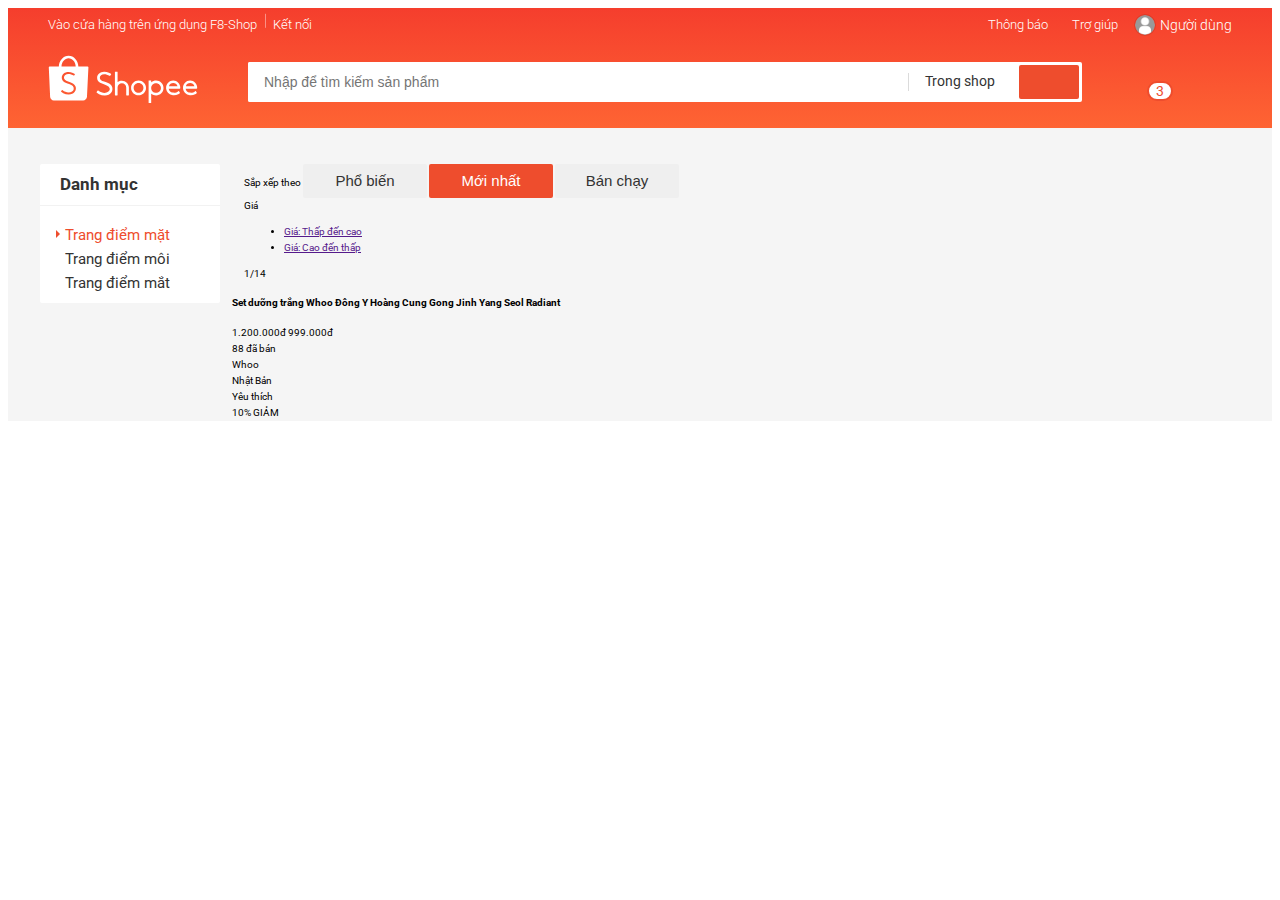
==== commit 1f9e4fec: "Add files via upload" ====
--- a/Shopee/index.html
+++ b/Shopee/index.html
@@ -290,28 +290,83 @@
                     <div class="grid__column-10">
                         <div class="home-filter">
                             <span class="home-filter__label">Sắp xếp theo</span>
-                            <button class="btn">Phổ biến</button>
-                            <button class="btn btn--primary">Mới nhất</button>
-                            <button class="btn">Bán chạy</button>
+                            <button class="home-filter__btn btn">Phổ biến</button>
+                            <button class="home-filter__btn btn btn--primary">Mới nhất</button>
+                            <button class="home-filter__btn btn">Bán chạy</button>
 
                             <div class="select-input">
                                 <span class="select-input__label">Giá</span>
-                                <i class="fa-solid fa-angle-down"></i>
+                                <i class="select-input__icon fa-solid fa-angle-down"></i>
+
+                                <ul class="select-input__list">
+                                    <li class="select-input__item">
+                                        <a href="" class="select-input__link">Giá: Thấp đến cao</a>
+                                    </li>
+                                    <li class="select-input__item">
+                                        <a href="" class="select-input__link">Giá: Cao đến thấp</a>
+                                    </li>
+                                </ul>
                             </div>
 
                             <div class="home-filter__page">
                                 <span class="home-filter__page-num">
-                                    <span class="home-filter__page-num-current">1</span>
-                                    /14
+                                    <span class="home-filter__page-num-current">1</span>/14
                                 </span>
 
                                 <div class="home-filter__page-control">
-                                    <a href="" class="home-filter__page-btn">
-                                        <i class="fa-solid fa-angle-left"></i>
+                                    <a href="" class="home-filter__page-btn home-filter__page-btn--disabled">
+                                        <i class="home-filter__page-icon fa-solid fa-angle-left"></i>
                                     </a>
                                     <a href="" class="home-filter__page-btn">
-                                        <i class="fa-solid fa-angle-right"></i>
+                                        <i class="home-filter__page-icon fa-solid fa-angle-right"></i>
                                     </a>
+                                </div>
+                            </div>
+                        </div>
+
+                        <div class="home-product">
+                            <div class="grid__row">
+                                <div class="grid_column-2-4">
+                                    <div class="home-product-item">
+                                        <div class="home-product-item__img"
+                                            style="background-image: url(https://cf.shopee.vn/file/ffa720b47422233daeb7c3d7551092a5)">
+                                            <h4 class="home-product-item__name">Set dưỡng trắng Whoo Đông Y Hoàng Cung
+                                                Gong Jinh Yang Seol Radiant</h4>
+                                            <div class="home-product-item__price">
+                                                <span class="home-product-item__price-old">1.200.000đ</span>
+                                                <span class="home-product-item__price-current">999.000đ</span>
+                                            </div>
+                                            <div class="home-product-item__action">
+                                                <span class="home-product-item__like home-product-item__like--liked">
+                                                    <i
+                                                        class="home-product-item__like-icon-empty fa-regular fa-heart"></i>
+                                                    <i class="home-product-item__like-icon-fill fa-solid fa-heart"></i>
+                                                </span>
+                                                <div class="home-product-item__rating">
+                                                    <i class="home-product-item__star--gold fa-solid fa-star"></i>
+                                                    <i class="home-product-item__star--gold fa-solid fa-star"></i>
+                                                    <i class="home-product-item__star--gold fa-solid fa-star"></i>
+                                                    <i class="home-product-item__star--gold fa-solid fa-star"></i>
+                                                    <i class="home-product-item__star--gold fa-solid fa-star"></i>
+                                                </div>
+                                                <span class="home-product-item__sold">88 đã bán</span>
+                                            </div>
+
+                                            <div class="home-product-item__origin">
+                                                <span class="home-product-item__brand">Whoo</span>
+                                                <div class="home-product-item__origin-name">Nhật Bản</div>
+                                            </div>
+                                            <div class="home-product-item__favorite">
+                                                <i class="fa-solid fa-check"></i>
+                                                <span>Yêu thích</span>
+                                            </div>
+                                            <div class="home-product-item__sale-off">
+                                                <span class="home-product-item__sale-off-percent">10%</span>
+                                                <span class="home-product-item__sale-off-label">GIẢM</span>
+                                            </div>
+                                        </div>
+                                    </div>
+
                                 </div>
                             </div>
                         </div>
--- a/Shopee/assests/css/main.css
+++ b/Shopee/assests/css/main.css
@@ -35,7 +35,7 @@
 }
 
 .header__navbar-user-name {
-    margin-left: 8px;
+    margin-left: 4px;
     font-size: 1.4rem;
 }
 
@@ -81,8 +81,12 @@
     text-decoration: none;
     font-size: 1.4rem;
     color: var(--text-color);
-    padding: 4px 16px;
-    display: block;
+    padding: 8px 16px;
+    display: block;
+}
+
+.header__navbar-user-item--separate {
+    border-top: 1px solid rgba(0, 0, 0, 0.05);
 }
 
 .header__navbar-user-item a:first-child {
@@ -110,7 +114,7 @@
 .header__navbar-item,
 .header__navbar-item-link {
     display: inline-block;
-    font-size: 1.4rem;
+    font-size: 1.3rem;
     color: var(--white-color);
     text-decoration: none;
     font-weight: 300;
@@ -145,10 +149,13 @@
     transform: translateY(-80%);
 }
 
-.header__navbar-item-link,
 .header__navbar-icon-link {
     color: var(--white-color);
     text-decoration: none;
+}
+
+.header__navbar-icon-link:nth-child(2) {
+    margin-left: 3px;
 }
 
 .header__navbar-icon {
@@ -206,13 +213,15 @@
 
 .header__notify {
     position: absolute;
+    z-index: 1;
     right: 0;
     top: 118%;
     width: 404px;
-    border: 1px solid #d3d3d3;
+    border: 1px solid rgba(0, 0, 0, 0.1);
+    border-radius: 2px;
     background-color: var(--white-color);
     cursor: default;
-    transform-origin: calc(100% - 20px) top;
+    transform-origin: calc(100% - 32px) top;
     will-change: opacity, transform;
     animation: headerNotifyGrowth ease-in 0.2s;
     display: none;
@@ -460,6 +469,11 @@
 
 .header__logo {
     width: 200px;
+}
+
+.header__logo-link {
+    color: transparent;
+    text-decoration: none;
 }
 
 .header__logo-img {
@@ -719,7 +733,7 @@
 .header__search-option {
     position: absolute;
     right: 0;
-    top: 125%;
+    top: calc(125% - 1px);
     width: 130px;
     list-style: none;
     box-shadow: 0 1px 2px #e0e0e0;
@@ -820,4 +834,68 @@
     line-height: 38px;
     color: var(--text-color);
     display: block;
+}
+
+.app__container {
+    background-color: #f5f5f5;
+}
+
+.app__content {
+    padding-top: 36px;
+}
+
+.category {
+    background-color: var(--white-color);
+    border-radius: 2px;
+}
+
+.category__heading {
+    font-size: 1.7rem;
+    color: var(--text-color);
+    padding: 12px 16px;
+    border-bottom: 1px solid rgba(0, 0, 0, 0.05);
+    margin-top: 0;
+}
+
+.category__heading-icon {
+    font-size: 1.4rem;
+    margin-right: 4px;
+    position: relative;
+    top: -1px;
+}
+
+.category-list {
+    padding: 0 0 8px 0;
+    list-style: none;
+    margin-left: 9px;
+}
+
+.category-item--active .category-item__link {
+    color: var(--primary-color);
+}
+
+.category-item--active .category-item__link::before {
+    content: "";
+    position: absolute;
+    border: 4px solid;
+    border-color: transparent transparent transparent var(--primary-color);
+    top: 50%;
+    left: 7px;
+    transform: translateY(calc(-50% - 1px));
+}
+
+.category-item__link {
+    position: relative;
+    text-decoration: none;
+    color: var(--text-color);
+    font-size: 1.5rem;
+    padding: 4px 16px;
+    display: block;
+    right: 0;
+    transition: right linear 0.1s;
+}
+
+.category-item__link:hover {
+    right: -4px;
+    color: var(--primary-color);
 }--- a/Shopee/assests/css/base.css
+++ b/Shopee/assests/css/base.css
@@ -33,6 +33,20 @@
 .grid__row {
     display: flex;
     flex-wrap: wrap;
+    margin-left: -12px;
+    margin-right: -12px;
+}
+
+.grid__column-2 {
+    padding-left: 12px;
+    padding-right: 12px;
+    width: 16.6667%;
+}
+
+.grid__column-10 {
+    padding-left: 12px;
+    padding-right: 12px;
+    width: 83.3333%;
 }
 
 @keyframes fadeIn {
@@ -92,7 +106,7 @@
     outline: none;
     cursor: pointer;
     color: var(--text-color);
-    display: flex;
+    display: inline-flex;
     align-items: center;
     justify-content: center;
     line-height: 1.6rem;
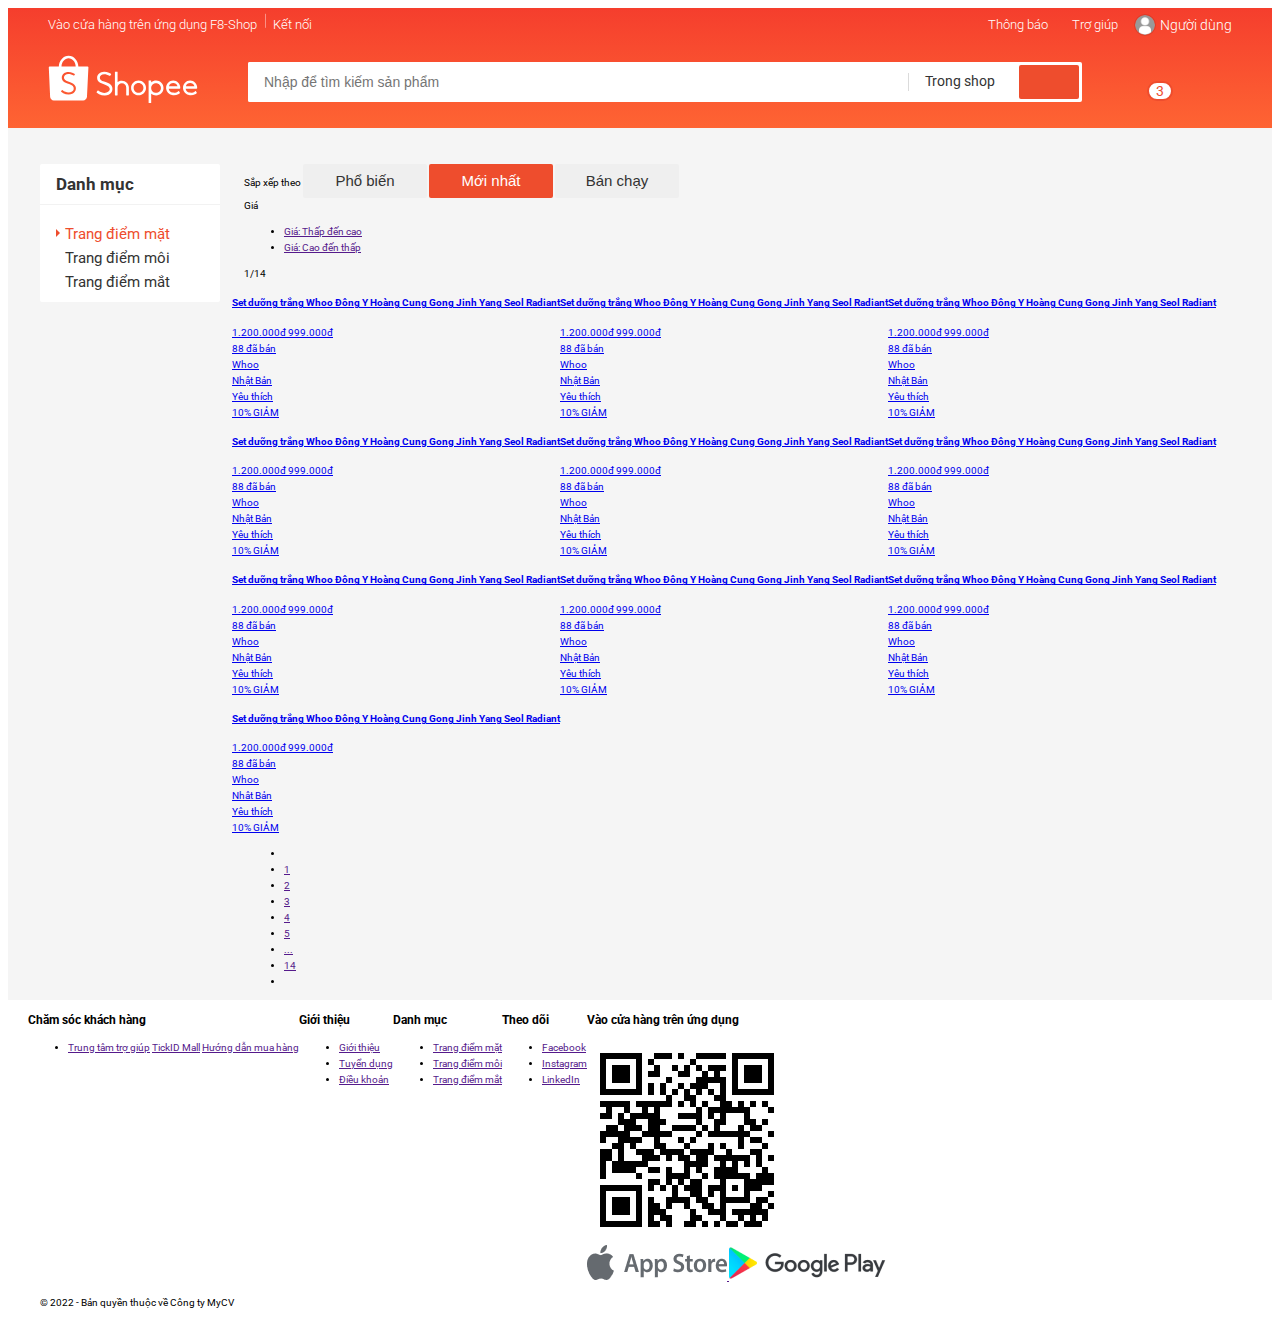
==== commit d914ae9d: "Add files via upload" ====
--- a/Shopee/index.html
+++ b/Shopee/index.html
@@ -268,10 +268,7 @@
                 <div class="grid__row app__content">
                     <div class="grid__column-2">
                         <nav class="category">
-                            <h3 class="category__heading">
-                                <i class="category__heading-icon fa-solid fa-list"></i>
-                                Danh mục
-                            </h3>
+                            <h3 class="category__heading">Danh mục</h3>
 
                             <ul class="category-list">
                                 <li class="category-item category-item--active">
@@ -327,7 +324,7 @@
                         <div class="home-product">
                             <div class="grid__row">
                                 <div class="grid_column-2-4">
-                                    <div class="home-product-item">
+                                    <a href="#" class="home-product-item">
                                         <div class="home-product-item__img"
                                             style="background-image: url(https://cf.shopee.vn/file/ffa720b47422233daeb7c3d7551092a5)">
                                             <h4 class="home-product-item__name">Set dưỡng trắng Whoo Đông Y Hoàng Cung
@@ -365,18 +362,505 @@
                                                 <span class="home-product-item__sale-off-label">GIẢM</span>
                                             </div>
                                         </div>
-                                    </div>
-
+                                    </a>
+                                </div>
+                                <div class="grid_column-2-4">
+                                    <a href="#" class="home-product-item">
+                                        <div class="home-product-item__img"
+                                            style="background-image: url(https://cf.shopee.vn/file/ffa720b47422233daeb7c3d7551092a5)">
+                                            <h4 class="home-product-item__name">Set dưỡng trắng Whoo Đông Y Hoàng Cung
+                                                Gong Jinh Yang Seol Radiant</h4>
+                                            <div class="home-product-item__price">
+                                                <span class="home-product-item__price-old">1.200.000đ</span>
+                                                <span class="home-product-item__price-current">999.000đ</span>
+                                            </div>
+                                            <div class="home-product-item__action">
+                                                <span class="home-product-item__like home-product-item__like--liked">
+                                                    <i
+                                                        class="home-product-item__like-icon-empty fa-regular fa-heart"></i>
+                                                    <i class="home-product-item__like-icon-fill fa-solid fa-heart"></i>
+                                                </span>
+                                                <div class="home-product-item__rating">
+                                                    <i class="home-product-item__star--gold fa-solid fa-star"></i>
+                                                    <i class="home-product-item__star--gold fa-solid fa-star"></i>
+                                                    <i class="home-product-item__star--gold fa-solid fa-star"></i>
+                                                    <i class="home-product-item__star--gold fa-solid fa-star"></i>
+                                                    <i class="home-product-item__star--gold fa-solid fa-star"></i>
+                                                </div>
+                                                <span class="home-product-item__sold">88 đã bán</span>
+                                            </div>
+
+                                            <div class="home-product-item__origin">
+                                                <span class="home-product-item__brand">Whoo</span>
+                                                <div class="home-product-item__origin-name">Nhật Bản</div>
+                                            </div>
+                                            <div class="home-product-item__favorite">
+                                                <i class="fa-solid fa-check"></i>
+                                                <span>Yêu thích</span>
+                                            </div>
+                                            <div class="home-product-item__sale-off">
+                                                <span class="home-product-item__sale-off-percent">10%</span>
+                                                <span class="home-product-item__sale-off-label">GIẢM</span>
+                                            </div>
+                                        </div>
+                                    </a>
+                                </div>
+                                <div class="grid_column-2-4">
+                                    <a href="#" class="home-product-item">
+                                        <div class="home-product-item__img"
+                                            style="background-image: url(https://cf.shopee.vn/file/ffa720b47422233daeb7c3d7551092a5)">
+                                            <h4 class="home-product-item__name">Set dưỡng trắng Whoo Đông Y Hoàng Cung
+                                                Gong Jinh Yang Seol Radiant</h4>
+                                            <div class="home-product-item__price">
+                                                <span class="home-product-item__price-old">1.200.000đ</span>
+                                                <span class="home-product-item__price-current">999.000đ</span>
+                                            </div>
+                                            <div class="home-product-item__action">
+                                                <span class="home-product-item__like home-product-item__like--liked">
+                                                    <i
+                                                        class="home-product-item__like-icon-empty fa-regular fa-heart"></i>
+                                                    <i class="home-product-item__like-icon-fill fa-solid fa-heart"></i>
+                                                </span>
+                                                <div class="home-product-item__rating">
+                                                    <i class="home-product-item__star--gold fa-solid fa-star"></i>
+                                                    <i class="home-product-item__star--gold fa-solid fa-star"></i>
+                                                    <i class="home-product-item__star--gold fa-solid fa-star"></i>
+                                                    <i class="home-product-item__star--gold fa-solid fa-star"></i>
+                                                    <i class="home-product-item__star--gold fa-solid fa-star"></i>
+                                                </div>
+                                                <span class="home-product-item__sold">88 đã bán</span>
+                                            </div>
+
+                                            <div class="home-product-item__origin">
+                                                <span class="home-product-item__brand">Whoo</span>
+                                                <div class="home-product-item__origin-name">Nhật Bản</div>
+                                            </div>
+                                            <div class="home-product-item__favorite">
+                                                <i class="fa-solid fa-check"></i>
+                                                <span>Yêu thích</span>
+                                            </div>
+                                            <div class="home-product-item__sale-off">
+                                                <span class="home-product-item__sale-off-percent">10%</span>
+                                                <span class="home-product-item__sale-off-label">GIẢM</span>
+                                            </div>
+                                        </div>
+                                    </a>
+                                </div>
+                                <div class="grid_column-2-4">
+                                    <a href="#" class="home-product-item">
+                                        <div class="home-product-item__img"
+                                            style="background-image: url(https://cf.shopee.vn/file/ffa720b47422233daeb7c3d7551092a5)">
+                                            <h4 class="home-product-item__name">Set dưỡng trắng Whoo Đông Y Hoàng Cung
+                                                Gong Jinh Yang Seol Radiant</h4>
+                                            <div class="home-product-item__price">
+                                                <span class="home-product-item__price-old">1.200.000đ</span>
+                                                <span class="home-product-item__price-current">999.000đ</span>
+                                            </div>
+                                            <div class="home-product-item__action">
+                                                <span class="home-product-item__like home-product-item__like--liked">
+                                                    <i
+                                                        class="home-product-item__like-icon-empty fa-regular fa-heart"></i>
+                                                    <i class="home-product-item__like-icon-fill fa-solid fa-heart"></i>
+                                                </span>
+                                                <div class="home-product-item__rating">
+                                                    <i class="home-product-item__star--gold fa-solid fa-star"></i>
+                                                    <i class="home-product-item__star--gold fa-solid fa-star"></i>
+                                                    <i class="home-product-item__star--gold fa-solid fa-star"></i>
+                                                    <i class="home-product-item__star--gold fa-solid fa-star"></i>
+                                                    <i class="home-product-item__star--gold fa-solid fa-star"></i>
+                                                </div>
+                                                <span class="home-product-item__sold">88 đã bán</span>
+                                            </div>
+
+                                            <div class="home-product-item__origin">
+                                                <span class="home-product-item__brand">Whoo</span>
+                                                <div class="home-product-item__origin-name">Nhật Bản</div>
+                                            </div>
+                                            <div class="home-product-item__favorite">
+                                                <i class="fa-solid fa-check"></i>
+                                                <span>Yêu thích</span>
+                                            </div>
+                                            <div class="home-product-item__sale-off">
+                                                <span class="home-product-item__sale-off-percent">10%</span>
+                                                <span class="home-product-item__sale-off-label">GIẢM</span>
+                                            </div>
+                                        </div>
+                                    </a>
+                                </div>
+                                <div class="grid_column-2-4">
+                                    <a href="#" class="home-product-item">
+                                        <div class="home-product-item__img"
+                                            style="background-image: url(https://cf.shopee.vn/file/ffa720b47422233daeb7c3d7551092a5)">
+                                            <h4 class="home-product-item__name">Set dưỡng trắng Whoo Đông Y Hoàng Cung
+                                                Gong Jinh Yang Seol Radiant</h4>
+                                            <div class="home-product-item__price">
+                                                <span class="home-product-item__price-old">1.200.000đ</span>
+                                                <span class="home-product-item__price-current">999.000đ</span>
+                                            </div>
+                                            <div class="home-product-item__action">
+                                                <span class="home-product-item__like home-product-item__like--liked">
+                                                    <i
+                                                        class="home-product-item__like-icon-empty fa-regular fa-heart"></i>
+                                                    <i class="home-product-item__like-icon-fill fa-solid fa-heart"></i>
+                                                </span>
+                                                <div class="home-product-item__rating">
+                                                    <i class="home-product-item__star--gold fa-solid fa-star"></i>
+                                                    <i class="home-product-item__star--gold fa-solid fa-star"></i>
+                                                    <i class="home-product-item__star--gold fa-solid fa-star"></i>
+                                                    <i class="home-product-item__star--gold fa-solid fa-star"></i>
+                                                    <i class="home-product-item__star--gold fa-solid fa-star"></i>
+                                                </div>
+                                                <span class="home-product-item__sold">88 đã bán</span>
+                                            </div>
+
+                                            <div class="home-product-item__origin">
+                                                <span class="home-product-item__brand">Whoo</span>
+                                                <div class="home-product-item__origin-name">Nhật Bản</div>
+                                            </div>
+                                            <div class="home-product-item__favorite">
+                                                <i class="fa-solid fa-check"></i>
+                                                <span>Yêu thích</span>
+                                            </div>
+                                            <div class="home-product-item__sale-off">
+                                                <span class="home-product-item__sale-off-percent">10%</span>
+                                                <span class="home-product-item__sale-off-label">GIẢM</span>
+                                            </div>
+                                        </div>
+                                    </a>
+                                </div>
+                                <div class="grid_column-2-4">
+                                    <a href="#" class="home-product-item">
+                                        <div class="home-product-item__img"
+                                            style="background-image: url(https://cf.shopee.vn/file/ffa720b47422233daeb7c3d7551092a5)">
+                                            <h4 class="home-product-item__name">Set dưỡng trắng Whoo Đông Y Hoàng Cung
+                                                Gong Jinh Yang Seol Radiant</h4>
+                                            <div class="home-product-item__price">
+                                                <span class="home-product-item__price-old">1.200.000đ</span>
+                                                <span class="home-product-item__price-current">999.000đ</span>
+                                            </div>
+                                            <div class="home-product-item__action">
+                                                <span class="home-product-item__like home-product-item__like--liked">
+                                                    <i
+                                                        class="home-product-item__like-icon-empty fa-regular fa-heart"></i>
+                                                    <i class="home-product-item__like-icon-fill fa-solid fa-heart"></i>
+                                                </span>
+                                                <div class="home-product-item__rating">
+                                                    <i class="home-product-item__star--gold fa-solid fa-star"></i>
+                                                    <i class="home-product-item__star--gold fa-solid fa-star"></i>
+                                                    <i class="home-product-item__star--gold fa-solid fa-star"></i>
+                                                    <i class="home-product-item__star--gold fa-solid fa-star"></i>
+                                                    <i class="home-product-item__star--gold fa-solid fa-star"></i>
+                                                </div>
+                                                <span class="home-product-item__sold">88 đã bán</span>
+                                            </div>
+
+                                            <div class="home-product-item__origin">
+                                                <span class="home-product-item__brand">Whoo</span>
+                                                <div class="home-product-item__origin-name">Nhật Bản</div>
+                                            </div>
+                                            <div class="home-product-item__favorite">
+                                                <i class="fa-solid fa-check"></i>
+                                                <span>Yêu thích</span>
+                                            </div>
+                                            <div class="home-product-item__sale-off">
+                                                <span class="home-product-item__sale-off-percent">10%</span>
+                                                <span class="home-product-item__sale-off-label">GIẢM</span>
+                                            </div>
+                                        </div>
+                                    </a>
+                                </div>
+                                <div class="grid_column-2-4">
+                                    <a href="#" class="home-product-item">
+                                        <div class="home-product-item__img"
+                                            style="background-image: url(https://cf.shopee.vn/file/ffa720b47422233daeb7c3d7551092a5)">
+                                            <h4 class="home-product-item__name">Set dưỡng trắng Whoo Đông Y Hoàng Cung
+                                                Gong Jinh Yang Seol Radiant</h4>
+                                            <div class="home-product-item__price">
+                                                <span class="home-product-item__price-old">1.200.000đ</span>
+                                                <span class="home-product-item__price-current">999.000đ</span>
+                                            </div>
+                                            <div class="home-product-item__action">
+                                                <span class="home-product-item__like home-product-item__like--liked">
+                                                    <i
+                                                        class="home-product-item__like-icon-empty fa-regular fa-heart"></i>
+                                                    <i class="home-product-item__like-icon-fill fa-solid fa-heart"></i>
+                                                </span>
+                                                <div class="home-product-item__rating">
+                                                    <i class="home-product-item__star--gold fa-solid fa-star"></i>
+                                                    <i class="home-product-item__star--gold fa-solid fa-star"></i>
+                                                    <i class="home-product-item__star--gold fa-solid fa-star"></i>
+                                                    <i class="home-product-item__star--gold fa-solid fa-star"></i>
+                                                    <i class="home-product-item__star--gold fa-solid fa-star"></i>
+                                                </div>
+                                                <span class="home-product-item__sold">88 đã bán</span>
+                                            </div>
+
+                                            <div class="home-product-item__origin">
+                                                <span class="home-product-item__brand">Whoo</span>
+                                                <div class="home-product-item__origin-name">Nhật Bản</div>
+                                            </div>
+                                            <div class="home-product-item__favorite">
+                                                <i class="fa-solid fa-check"></i>
+                                                <span>Yêu thích</span>
+                                            </div>
+                                            <div class="home-product-item__sale-off">
+                                                <span class="home-product-item__sale-off-percent">10%</span>
+                                                <span class="home-product-item__sale-off-label">GIẢM</span>
+                                            </div>
+                                        </div>
+                                    </a>
+                                </div>
+                                <div class="grid_column-2-4">
+                                    <a href="#" class="home-product-item">
+                                        <div class="home-product-item__img"
+                                            style="background-image: url(https://cf.shopee.vn/file/ffa720b47422233daeb7c3d7551092a5)">
+                                            <h4 class="home-product-item__name">Set dưỡng trắng Whoo Đông Y Hoàng Cung
+                                                Gong Jinh Yang Seol Radiant</h4>
+                                            <div class="home-product-item__price">
+                                                <span class="home-product-item__price-old">1.200.000đ</span>
+                                                <span class="home-product-item__price-current">999.000đ</span>
+                                            </div>
+                                            <div class="home-product-item__action">
+                                                <span class="home-product-item__like home-product-item__like--liked">
+                                                    <i
+                                                        class="home-product-item__like-icon-empty fa-regular fa-heart"></i>
+                                                    <i class="home-product-item__like-icon-fill fa-solid fa-heart"></i>
+                                                </span>
+                                                <div class="home-product-item__rating">
+                                                    <i class="home-product-item__star--gold fa-solid fa-star"></i>
+                                                    <i class="home-product-item__star--gold fa-solid fa-star"></i>
+                                                    <i class="home-product-item__star--gold fa-solid fa-star"></i>
+                                                    <i class="home-product-item__star--gold fa-solid fa-star"></i>
+                                                    <i class="home-product-item__star--gold fa-solid fa-star"></i>
+                                                </div>
+                                                <span class="home-product-item__sold">88 đã bán</span>
+                                            </div>
+
+                                            <div class="home-product-item__origin">
+                                                <span class="home-product-item__brand">Whoo</span>
+                                                <div class="home-product-item__origin-name">Nhật Bản</div>
+                                            </div>
+                                            <div class="home-product-item__favorite">
+                                                <i class="fa-solid fa-check"></i>
+                                                <span>Yêu thích</span>
+                                            </div>
+                                            <div class="home-product-item__sale-off">
+                                                <span class="home-product-item__sale-off-percent">10%</span>
+                                                <span class="home-product-item__sale-off-label">GIẢM</span>
+                                            </div>
+                                        </div>
+                                    </a>
+                                </div>
+                                <div class="grid_column-2-4">
+                                    <a href="#" class="home-product-item">
+                                        <div class="home-product-item__img"
+                                            style="background-image: url(https://cf.shopee.vn/file/ffa720b47422233daeb7c3d7551092a5)">
+                                            <h4 class="home-product-item__name">Set dưỡng trắng Whoo Đông Y Hoàng Cung
+                                                Gong Jinh Yang Seol Radiant</h4>
+                                            <div class="home-product-item__price">
+                                                <span class="home-product-item__price-old">1.200.000đ</span>
+                                                <span class="home-product-item__price-current">999.000đ</span>
+                                            </div>
+                                            <div class="home-product-item__action">
+                                                <span class="home-product-item__like home-product-item__like--liked">
+                                                    <i
+                                                        class="home-product-item__like-icon-empty fa-regular fa-heart"></i>
+                                                    <i class="home-product-item__like-icon-fill fa-solid fa-heart"></i>
+                                                </span>
+                                                <div class="home-product-item__rating">
+                                                    <i class="home-product-item__star--gold fa-solid fa-star"></i>
+                                                    <i class="home-product-item__star--gold fa-solid fa-star"></i>
+                                                    <i class="home-product-item__star--gold fa-solid fa-star"></i>
+                                                    <i class="home-product-item__star--gold fa-solid fa-star"></i>
+                                                    <i class="home-product-item__star--gold fa-solid fa-star"></i>
+                                                </div>
+                                                <span class="home-product-item__sold">88 đã bán</span>
+                                            </div>
+
+                                            <div class="home-product-item__origin">
+                                                <span class="home-product-item__brand">Whoo</span>
+                                                <div class="home-product-item__origin-name">Nhật Bản</div>
+                                            </div>
+                                            <div class="home-product-item__favorite">
+                                                <i class="fa-solid fa-check"></i>
+                                                <span>Yêu thích</span>
+                                            </div>
+                                            <div class="home-product-item__sale-off">
+                                                <span class="home-product-item__sale-off-percent">10%</span>
+                                                <span class="home-product-item__sale-off-label">GIẢM</span>
+                                            </div>
+                                        </div>
+                                    </a>
+                                </div>
+                                <div class="grid_column-2-4">
+                                    <a href="#" class="home-product-item">
+                                        <div class="home-product-item__img"
+                                            style="background-image: url(https://cf.shopee.vn/file/ffa720b47422233daeb7c3d7551092a5)">
+                                            <h4 class="home-product-item__name">Set dưỡng trắng Whoo Đông Y Hoàng Cung
+                                                Gong Jinh Yang Seol Radiant</h4>
+                                            <div class="home-product-item__price">
+                                                <span class="home-product-item__price-old">1.200.000đ</span>
+                                                <span class="home-product-item__price-current">999.000đ</span>
+                                            </div>
+                                            <div class="home-product-item__action">
+                                                <span class="home-product-item__like home-product-item__like--liked">
+                                                    <i
+                                                        class="home-product-item__like-icon-empty fa-regular fa-heart"></i>
+                                                    <i class="home-product-item__like-icon-fill fa-solid fa-heart"></i>
+                                                </span>
+                                                <div class="home-product-item__rating">
+                                                    <i class="home-product-item__star--gold fa-solid fa-star"></i>
+                                                    <i class="home-product-item__star--gold fa-solid fa-star"></i>
+                                                    <i class="home-product-item__star--gold fa-solid fa-star"></i>
+                                                    <i class="home-product-item__star--gold fa-solid fa-star"></i>
+                                                    <i class="home-product-item__star--gold fa-solid fa-star"></i>
+                                                </div>
+                                                <span class="home-product-item__sold">88 đã bán</span>
+                                            </div>
+
+                                            <div class="home-product-item__origin">
+                                                <span class="home-product-item__brand">Whoo</span>
+                                                <div class="home-product-item__origin-name">Nhật Bản</div>
+                                            </div>
+                                            <div class="home-product-item__favorite">
+                                                <i class="fa-solid fa-check"></i>
+                                                <span>Yêu thích</span>
+                                            </div>
+                                            <div class="home-product-item__sale-off">
+                                                <span class="home-product-item__sale-off-percent">10%</span>
+                                                <span class="home-product-item__sale-off-label">GIẢM</span>
+                                            </div>
+                                        </div>
+                                    </a>
                                 </div>
                             </div>
                         </div>
+
+                        <ul class="pagination home-product__pagination">
+                            <li class="pagination-item">
+                                <a href="" class="pagination-item__link">
+                                    <i class="pagination-item__icon fa-solid fa-angle-left"></i>
+                                </a>
+                            </li>
+                            <li class="pagination-item pagination-item--active">
+                                <a href="" class="pagination-item__link">1</a>
+                            </li>
+                            <li class="pagination-item">
+                                <a href="" class="pagination-item__link">2</a>
+                            </li>
+                            <li class="pagination-item">
+                                <a href="" class="pagination-item__link">3</a>
+                            </li>
+                            <li class="pagination-item">
+                                <a href="" class="pagination-item__link">4</a>
+                            </li>
+                            <li class="pagination-item">
+                                <a href="" class="pagination-item__link">5</a>
+                            </li>
+                            <li class="pagination-item">
+                                <a href="" class="pagination-item__link">...</a>
+                            </li>
+                            <li class="pagination-item">
+                                <a href="" class="pagination-item__link">14</a>
+                            </li>
+                            <li class="pagination-item">
+                                <a href="" class="pagination-item__link">
+                                    <i class="pagination-item__icon fa-solid fa-angle-right"></i>
+                                </a>
+                            </li>
+                        </ul>
                     </div>
                 </div>
             </div>
         </div>
 
         <footer class="footer">
-
+            <div class="grid">
+                <div class="grid__row">
+                    <div class="grid_column-2-4">
+                        <h3 class="footer__heading">Chăm sóc khách hàng</h3>
+                        <ul class="footer-list">
+                            <li class="footer-item">
+                                <a href="" class="footer-item__link">Trung tâm trợ giúp</a>
+                                <a href="" class="footer-item__link">TickID Mall</a>
+                                <a href="" class="footer-item__link">Hướng dẫn mua hàng</a>
+                            </li>
+                        </ul>
+                    </div>
+                    <div class="grid_column-2-4">
+                        <h3 class="footer__heading">Giới thiệu</h3>
+                        <ul class="footer-list">
+                            <li class="footer-item">
+                                <a href="" class="footer-item__link">Giới thiệu</a>
+                            </li>
+                            <li class="footer-item">
+                                <a href="" class="footer-item__link">Tuyển dụng</a>
+                            </li>
+                            <li class="footer-item">
+                                <a href="" class="footer-item__link">Điều khoản</a>
+                            </li>
+                        </ul>
+                    </div>
+                    <div class="grid_column-2-4">
+                        <h3 class="footer__heading">Danh mục</h3>
+                        <ul class="footer-list">
+                            <li class="footer-item">
+                                <a href="" class="footer-item__link">Trang điểm mặt</a>
+                            </li>
+                            <li class="footer-item">
+                                <a href="" class="footer-item__link">Trang điểm môi</a>
+                            </li>
+                            <li class="footer-item">
+                                <a href="" class="footer-item__link">Trang điểm mắt</a>
+                            </li>
+                        </ul>
+                    </div>
+                    <div class="grid_column-2-4">
+                        <h3 class="footer__heading">Theo dõi</h3>
+                        <ul class="footer-list">
+                            <li class="footer-item">
+                                <a href="" class="footer-item__link">
+                                    <i class="footer-item__icon fa-brands fa-facebook"></i>
+                                    Facebook
+                                </a>
+                            </li>
+                            <li class="footer-item">
+                                <a href="" class="footer-item__link">
+                                    <i class="footer-item__icon fa-brands fa-square-instagram"></i>
+                                    Instagram
+                                </a>
+                            </li>
+                            <li class="footer-item">
+                                <a href="" class="footer-item__link">
+                                    <i class="footer-item__icon fa-brands fa-linkedin"></i>
+                                    LinkedIn
+                                </a>
+                            </li>
+                        </ul>
+                    </div>
+                    <div class="grid_column-2-4">
+                        <h3 class="footer__heading">Vào cửa hàng trên ứng dụng</h3>
+                        <div class="footer__download">
+                            <img src="./assests/img/qr_code.png" alt="Download QR" class="footer__download-qr">
+                            <div class="footer__download-apps">
+                                <a href="" class="footer__download-app-link">
+                                    <img src="./assests/img/app_store.png" alt="App Store"
+                                        class="footer__download-app-img">
+                                </a>
+                                <a href="" class="footer__download-app-link">
+                                    <img src="./assests/img/google_play.png" alt="GooglePlay"
+                                        class="footer__download-app-img">
+                                </a>
+                            </div>
+                        </div>
+                    </div>
+                </div>
+            </div>
+            <div class="footer__bottom">
+                <div class="grid">
+                    <p class="footer__text">© 2022 - Bản quyền thuộc về Công ty MyCV</p>
+                </div>
+            </div>
         </footer>
     </div>
 
